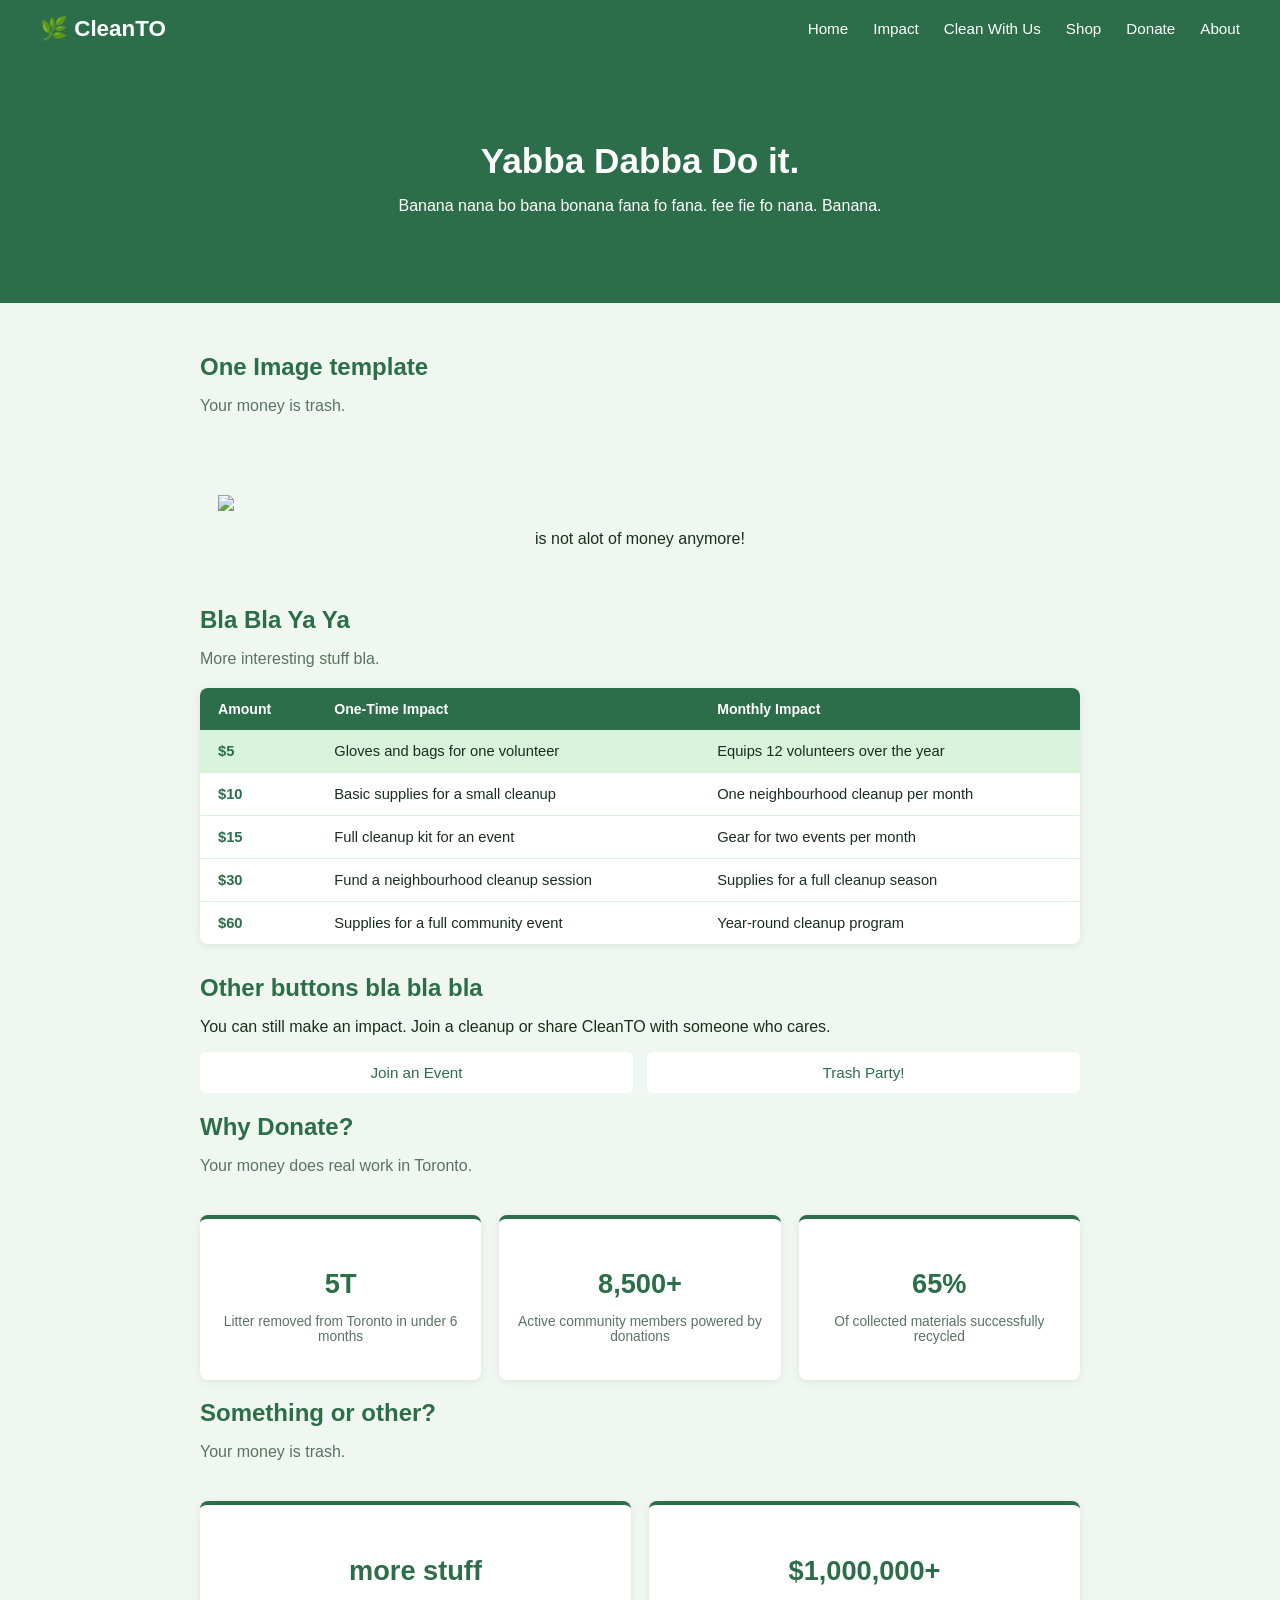
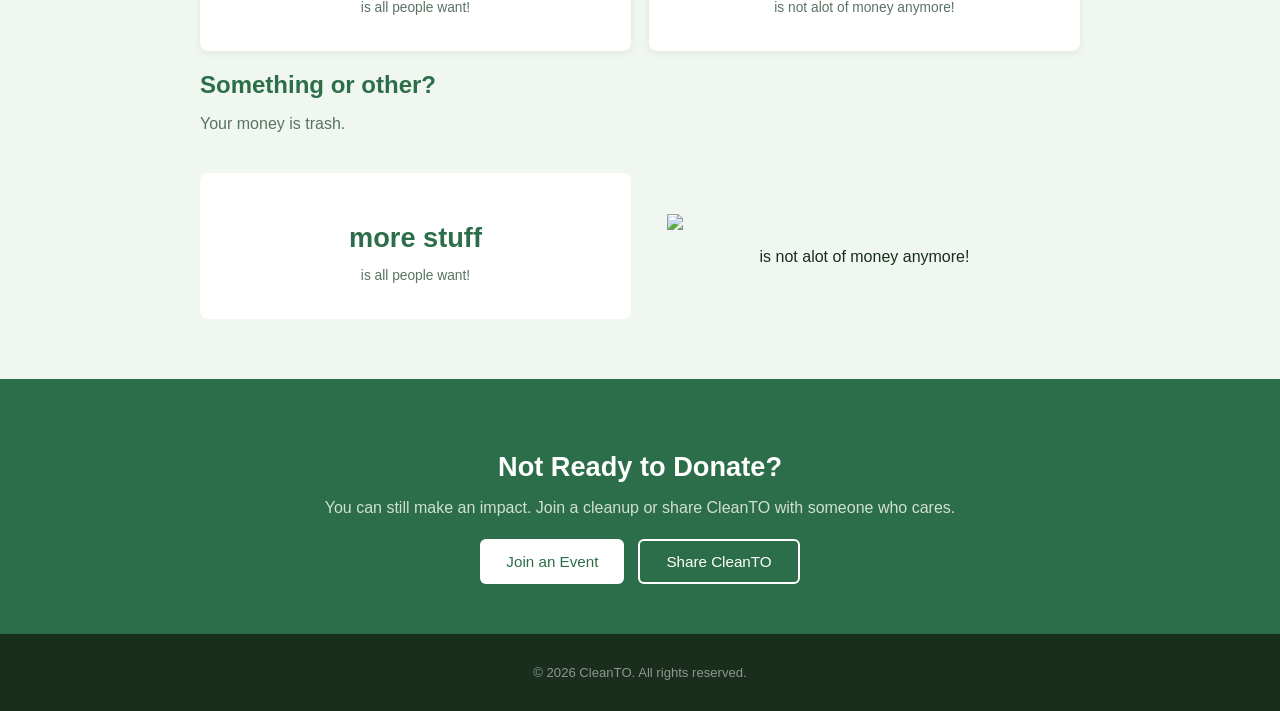
==== about.html @ c598e6e9 "first full page upload" ====
<!DOCTYPE html>
<html lang="en">
<head>
    <meta charset="UTF-8">
    <meta name="viewport" content="width=device-width, initial-scale=1.0">

    <link rel="stylesheet" href="headerfooter.css">
    <link rel="stylesheet" href="container.css">

    <title>Donate - CleanTO</title>

</head>

<body>

    <!-- NAVIGATION -->
    <nav>
        <a href="#" class="logo">🌿 CleanTO</a>
        <ul>
            <li><a href="index.html" target="_blank">Home</a></li>
            <li><a href="impact.html" target="_blank">Impact</a></li>
            <li><a href="clean.html" target="_blank">Clean With Us</a></li>
            <li><a href="shop.html" target="_blank">Shop</a></li>
            <li><a href="donate.html" target="_blank">Donate</a></li>
            <li><a href="about.html" target="_blank">About</a></li>
        </ul>
    </nav>

    <!-- HERO -->
    <div class="hero">
        <h1>Yabba Dabba Do it.</h1>
        <p>Banana nana bo bana bonana fana fo fana. fee fie fo nana. Banana. </p>
        </div>
    </div>


    <!--------------------------------------------------------------------------------------------------->

    <!-- MAIN CONTENT -->
    <div class="container">

       <!-- ANOTHER BLABLA -->
        <h2>One Image template</h2>
        <p class="subtitle">Your money is trash.</p>

        <div class="impact-grid">
            <div class="impact-image">
                <h3><img src="https://peelregion.ca/sites/default/files/styles/450x3/public/2025-10/recycling-cart-curbside-feature-panel.jpg?itok=WFu6fQq-" ></h4>
                <p>is not alot of money anymore!</p>
            </div>

        </div>




<!------TABLE STUFF BLA BLA YA YA--->

        <h2>Bla Bla Ya Ya</h2>
        <p class="subtitle">More interesting stuff bla.</p>

        <!-- TOGGLE -->


        <!-- AMOUNT TABLE -->
        <table id="amount-table">
            <thead>
                <tr>
                    <th>Amount</th>
                    <th>One-Time Impact</th>
                    <th>Monthly Impact</th>
                </tr>
            </thead>
            <tbody>
                <tr class="selected" onclick="selectAmount(this, 5)">
                    <td>$5</td>
                    <td>Gloves and bags for one volunteer</td>
                    <td>Equips 12 volunteers over the year</td>
                </tr>
                <tr onclick="selectAmount(this, 10)">
                    <td>$10</td>
                    <td>Basic supplies for a small cleanup</td>
                    <td>One neighbourhood cleanup per month</td>
                </tr>
                <tr onclick="selectAmount(this, 15)">
                    <td>$15</td>
                    <td>Full cleanup kit for an event</td>
                    <td>Gear for two events per month</td>
                </tr>
                <tr onclick="selectAmount(this, 30)">
                    <td>$30</td>
                    <td>Fund a neighbourhood cleanup session</td>
                    <td>Supplies for a full cleanup season</td>
                </tr>
                <tr onclick="selectAmount(this, 60)">
                    <td>$60</td>
                    <td>Supplies for a full community event</td>
                    <td>Year-round cleanup program</td>
                </tr>
            </tbody>
        </table>

        <!-- BUTTONS-->
        <h2>Other buttons bla bla bla</h2>
        <p>You can still make an impact. Join a cleanup or share CleanTO with someone who cares.</p>

        <div class="form-row">

            <div class="form-group">
                <button class="btn-white">Join an Event</button>
            </div>
            <div class="form-group">
                <button class="btn-white">Trash Party!</button>
            </div>
        </div>



        <!-- WHY DONATE -->
        <h2>Why Donate?</h2>
        <p class="subtitle">Your money does real work in Toronto.</p>

        <div class="impact-grid">
            <div class="impact-card">
                <h3>5T</h3>
                <p>Litter removed from Toronto in under 6 months</p>
            </div>
            <div class="impact-card">
                <h3>8,500+</h3>
                <p>Active community members powered by donations</p>
            </div>
            <div class="impact-card">
                <h3>65%</h3>
                <p>Of collected materials successfully recycled</p>
            </div>
        </div>


       <!-- ANOTHER BLABLA -->
        <h2>Something or other?</h2>
        <p class="subtitle">Your money is trash.</p>

        <div class="impact-grid">
            <div class="impact-card">
                <h3>more stuff</h3>
                <p>is all people want!</p>
            </div>
            <div class="impact-card">
                <h3>$1,000,000+</h3>
                <p>is not alot of money anymore!</p>
            </div>

        </div>


       <!-- ANOTHER BLABLA -->
        <h2>Something or other?</h2>
        <p class="subtitle">Your money is trash.</p>

        <div class="impact-grid">
            <div class="impact-card-generic">
                <h3>more stuff</h3>
                <p>is all people want!</p>
            </div>
            <div class="impact-image">
                <h3><img src="https://peelregion.ca/sites/default/files/styles/450x3/public/2025-10/recycling-cart-curbside-feature-panel.jpg?itok=WFu6fQq-" ></h4>
                <p>is not alot of money anymore!</p>
            </div>

        </div>




<!----------------------------------------------------------->




    </div> <!--- end container-->

    <!-- BOTTOM CTA -->
    <div class="bottom-cta">
        <h2>Not Ready to Donate?</h2>
        <p>You can still make an impact. Join a cleanup or share CleanTO with someone who cares.</p>
        <div class="bottom-cta-btns">
            <button class="btn-white">Join an Event</button>
            <button class="btn-outline">Share CleanTO</button>
        </div>
    </div>




    <!-- FOOTER -->
    <footer>
        <p>&copy; 2026 CleanTO. All rights reserved.</p>
    </footer>

    <!-- JAVASCRIPT -->
    <script>
    </script>

</body>
</html>
---- headerfooter.css ----
/* Navigation */
nav {
    background-color: #2c6e49;
    padding: 15px 40px;
    display: flex;
    justify-content: space-between;
    align-items: center;
}

nav .logo {
    color: white;
    font-size: 1.4rem;
    font-weight: bold;
    text-decoration: none;
}

nav ul {
    list-style: none;
    margin: 0;
    padding: 0;
    display: flex;
    gap: 25px;
}

nav ul li a {
    color: white;
    text-decoration: none;
    font-size: 0.95rem;
}

nav ul li a:hover {
    text-decoration: underline;
}

/* Hero */
.hero {
    background-color: #2c6e49;
    color: white;
    text-align: center;
    padding: 60px 20px;
}

.hero h1 {
    font-size: 2.2rem;
    margin-bottom: 12px;
}

.hero p {
    font-size: 1rem;
    margin-bottom: 28px;
}

.hero-buttons {
    display: flex;
    justify-content: center;
    gap: 14px;
}

.btn-white {
    background-color: white;
    color: #2c6e49;
    border: none;
    padding: 12px 26px;
    font-size: 0.95rem;
    border-radius: 6px;
    cursor: pointer;
}

.btn-white:hover {
    background-color: #d8f3dc;
}

.btn-outline {
    background-color: transparent;
    color: white;
    border: 2px solid white;
    padding: 12px 26px;
    font-size: 0.95rem;
    border-radius: 6px;
    cursor: pointer;
}

.btn-outline:hover {
    background-color: rgba(255,255,255,0.12);
}

/* Footer */
footer {
    background-color: #1a2e1e;
    color: rgba(255,255,255,0.5);
    text-align: center;
    padding: 18px;
    font-size: 0.82rem;
}
---- container.css ----
/* Container */
.container {
    max-width: 880px;
    margin: 50px auto;
    padding: 0 20px;
}

h2 {
    color: #2c6e49;
    margin-bottom: 6px;
}

.subtitle {
    color: #5a7362;
    margin-bottom: 20px;
}

/* Toggle */
.toggle-group {
    display: flex;
    margin-bottom: 22px;
    width: fit-content;
}

.toggle-group button {
    padding: 10px 28px;
    font-size: 0.95rem;
    border: 2px solid #2c6e49;
    background-color: white;
    color: #2c6e49;
    cursor: pointer;
    font-family: Arial, sans-serif;
}

.toggle-group button:first-child {
    border-radius: 6px 0 0 6px;
}

.toggle-group button:last-child {
    border-radius: 0 6px 6px 0;
    border-left: none;
}

.toggle-group button.active {
    background-color: #2c6e49;
    color: white;
}

/* Table */
table {
    width: 100%;
    border-collapse: collapse;
    background-color: white;
    border-radius: 8px;
    overflow: hidden;
    box-shadow: 0 2px 8px rgba(0,0,0,0.08);
    margin-bottom: 30px;
}

thead {
    background-color: #2c6e49;
    color: white;
}

thead th {
    padding: 13px 18px;
    text-align: left;
    font-size: 0.88rem;
}

tbody tr {
    border-bottom: 1px solid #d8f3dc;
    cursor: pointer;
}

tbody tr:last-child {
    border-bottom: none;
}

tbody tr:hover {
    background-color: #f0f7f1;
}

tbody tr.selected {
    background-color: #d8f3dc;
}

tbody td {
    padding: 13px 18px;
    font-size: 0.92rem;
}

tbody td:first-child {
    font-weight: bold;
    color: #2c6e49;
}

/* Form card */
.form-card {
    background-color: white;
    border-radius: 8px;
    padding: 28px;
    box-shadow: 0 2px 8px rgba(0,0,0,0.08);
    margin-bottom: 30px;
}

.selected-display {
    background-color: #d8f3dc;
    border: 1px solid #b2dfba;
    border-radius: 6px;
    padding: 12px 16px;
    margin-bottom: 20px;
    display: flex;
    justify-content: space-between;
    align-items: center;
}

.selected-display .amount {
    font-size: 1.15rem;
    font-weight: bold;
    color: #2c6e49;
}

.freq-tag {
    font-size: 0.82rem;
    background-color: #2c6e49;
    color: white;
    padding: 4px 12px;
    border-radius: 20px;
}

.form-row {
    display: flex;
    gap: 14px;
    margin-bottom: 14px;
}

.form-group {
    display: flex;
    flex-direction: column;
    flex: 1;
}

.form-group label {
    font-size: 0.83rem;
    font-weight: bold;
    color: #5a7362;
    margin-bottom: 5px;
}

.form-group input {
    border: 1.5px solid #c3dfc9;
    border-radius: 6px;
    padding: 10px 13px;
    font-size: 0.93rem;
    font-family: Arial, sans-serif;
    outline: none;
    background-color: #f0f7f1;
}

.form-group input:focus {
    border-color: #2c6e49;
    background-color: white;
}

.form-group input.error {
    border-color: #c0392b;
    background-color: #fff5f5;
}

.error-msg {
    color: #c0392b;
    font-size: 0.8rem;
    margin-top: 4px;
    display: none;
}

.submit-btn {
    width: 100%;
    background-color: #2c6e49;
    color: white;
    border: none;
    padding: 13px;
    font-size: 1rem;
    font-weight: bold;
    border-radius: 6px;
    cursor: pointer;
    margin-top: 10px;
    font-family: Arial, sans-serif;
}

.submit-btn:hover {
    background-color: #4c956c;
}

/* Trust signals */
.trust-row {
    display: flex;
    gap: 18px;
    justify-content: center;
    margin-top: 14px;
    flex-wrap: wrap;
}

.trust-item {
    font-size: 0.8rem;
    color: #5a7362;
}

/* Message boxes */
.msg-box {
    border-radius: 6px;
    padding: 13px 16px;
    margin-top: 14px;
    display: none;
    font-size: 0.92rem;
}

.msg-box.success {
    background-color: #d4edda;
    color: #1a5c2a;
    border: 1px solid #b2dfba;
}

.msg-box.error {
    background-color: #fdecea;
    color: #c0392b;
    border: 1px solid #f5c6c3;
}

/* Impact section */
.impact-grid {
    display: flex;
    gap: 18px;
    margin-top: 40px;
    flex-wrap: wrap;
}

.impact-card {
    background-color: white;
    border-radius: 8px;
    padding: 22px 18px;
    flex: 1;
    min-width: 180px;
    text-align: center;
    box-shadow: 0 2px 8px rgba(0,0,0,0.07);
    border-top: 4px solid #2c6e49;
}

.impact-card h3 {
    color: #2c6e49;
    font-size: 1.7rem;
    margin-bottom: 6px;
}

.impact-card p {
    color: #5a7362;
    font-size: 0.86rem;
}

/* Bottom CTA */
.bottom-cta {
    background-color: #2c6e49;
    color: white;
    text-align: center;
    padding: 50px 20px;
    margin-top: 60px;
}

.bottom-cta h2 {
    color: white;
    font-size: 1.7rem;
    margin-bottom: 10px;
}

.bottom-cta p {
    color: rgba(255,255,255,0.78);
    margin-bottom: 22px;
}

.bottom-cta-btns {
    display: flex;
    gap: 14px;
    justify-content: center;
}

/* General */
body {
    font-family: Arial, sans-serif;
    margin: 0;
    padding: 0;
    background-color: #f0f7f1;
    color: #1a2e1e;
}

h2 {
    color: #2c6e49;
    margin-bottom: 6px;
}

.subtitle {
    color: #5a7362;
    margin-bottom: 20px;
}

/* Toggle */
.toggle-group {
    display: flex;
    margin-bottom: 22px;
    width: fit-content;
}

.toggle-group button {
    padding: 10px 28px;
    font-size: 0.95rem;
    border: 2px solid #2c6e49;
    background-color: white;
    color: #2c6e49;
    cursor: pointer;
    font-family: Arial, sans-serif;
}

.toggle-group button:first-child {
    border-radius: 6px 0 0 6px;
}

.toggle-group button:last-child {
    border-radius: 0 6px 6px 0;
    border-left: none;
}

.toggle-group button.active {
    background-color: #2c6e49;
    color: white;
}

/* Table */
table {
    width: 100%;
    border-collapse: collapse;
    background-color: white;
    border-radius: 8px;
    overflow: hidden;
    box-shadow: 0 2px 8px rgba(0,0,0,0.08);
    margin-bottom: 30px;
}

thead {
    background-color: #2c6e49;
    color: white;
}

thead th {
    padding: 13px 18px;
    text-align: left;
    font-size: 0.88rem;
}

tbody tr {
    border-bottom: 1px solid #d8f3dc;
    cursor: pointer;
}

tbody tr:last-child {
    border-bottom: none;
}

tbody tr:hover {
    background-color: #f0f7f1;
}

tbody tr.selected {
    background-color: #d8f3dc;
}

tbody td {
    padding: 13px 18px;
    font-size: 0.92rem;
}

tbody td:first-child {
    font-weight: bold;
    color: #2c6e49;
}

/* Form card */
.form-card {
    background-color: white;
    border-radius: 8px;
    padding: 28px;
    box-shadow: 0 2px 8px rgba(0,0,0,0.08);
    margin-bottom: 30px;
}

.selected-display {
    background-color: #d8f3dc;
    border: 1px solid #b2dfba;
    border-radius: 6px;
    padding: 12px 16px;
    margin-bottom: 20px;
    display: flex;
    justify-content: space-between;
    align-items: center;
}

.selected-display .amount {
    font-size: 1.15rem;
    font-weight: bold;
    color: #2c6e49;
}

.freq-tag {
    font-size: 0.82rem;
    background-color: #2c6e49;
    color: white;
    padding: 4px 12px;
    border-radius: 20px;
}

.form-row {
    display: flex;
    gap: 14px;
    margin-bottom: 14px;
}

.form-group {
    display: flex;
    flex-direction: column;
    flex: 1;
}

.form-group label {
    font-size: 0.83rem;
    font-weight: bold;
    color: #5a7362;
    margin-bottom: 5px;
}

.form-group input {
    border: 1.5px solid #c3dfc9;
    border-radius: 6px;
    padding: 10px 13px;
    font-size: 0.93rem;
    font-family: Arial, sans-serif;
    outline: none;
    background-color: #f0f7f1;
}

.form-group input:focus {
    border-color: #2c6e49;
    background-color: white;
}

.form-group input.error {
    border-color: #c0392b;
    background-color: #fff5f5;
}

.error-msg {
    color: #c0392b;
    font-size: 0.8rem;
    margin-top: 4px;
    display: none;
}

.submit-btn {
    width: 100%;
    background-color: #2c6e49;
    color: white;
    border: none;
    padding: 13px;
    font-size: 1rem;
    font-weight: bold;
    border-radius: 6px;
    cursor: pointer;
    margin-top: 10px;
    font-family: Arial, sans-serif;
}

.submit-btn:hover {
    background-color: #4c956c;
}

/* Trust signals */
.trust-row {
    display: flex;
    gap: 18px;
    justify-content: center;
    margin-top: 14px;
    flex-wrap: wrap;
}

.trust-item {
    font-size: 0.8rem;
    color: #5a7362;
}

/* Message boxes */
.msg-box {
    border-radius: 6px;
    padding: 13px 16px;
    margin-top: 14px;
    display: none;
    font-size: 0.92rem;
}

.msg-box.success {
    background-color: #d4edda;
    color: #1a5c2a;
    border: 1px solid #b2dfba;
}

.msg-box.error {
    background-color: #fdecea;
    color: #c0392b;
    border: 1px solid #f5c6c3;
}

/* Impact section */
.impact-grid {
    display: flex;
    gap: 18px;
    margin-top: 40px;
    flex-wrap: wrap;
}

.impact-card {
    background-color: white;
    border-radius: 8px;
    padding: 22px 18px;
    flex: 1;
    min-width: 180px;
    text-align: center;
    box-shadow: 0 2px 8px rgba(0,0,0,0.07);
    border-top: 4px solid #2c6e49;
}

.impact-card h3 {
    color: #2c6e49;
    font-size: 1.7rem;
    margin-bottom: 6px;
}

.impact-card p {
    color: #5a7362;
    font-size: 0.86rem;
}

.impact-card-generic {
    background-color: white;
    border-radius: 8px;
    padding: 22px 18px;
    flex: 1;
    min-width: 180px;
    text-align: center;
 /*
    box-shadow: 0 2px 8px rgba(0,0,0,0.07);
    border-top: 4px solid #2c6e49;
*/
}

.impact-card-generic h3 {
    color: #2c6e49;
    font-size: 1.7rem;
    margin-bottom: 6px;
}

.impact-card-generic p {
    color: #5a7362;
    font-size: 0.86rem;
}

.impact-image {
    border-radius: 0px;
    padding: 22px 18px;
    flex: 1;
    width: 100%;
    text-align: center;
}
.impact-image img {
  width: 100%;
  height: auto; /* Maintains the aspect ratio so the image doesn't look stretched */
  display: block; /* Removes any default space at the bottom */
}

/* Bottom CTA */
.bottom-cta {
    background-color: #2c6e49;
    color: white;
    text-align: center;
    padding: 50px 20px;
    margin-top: 60px;
}

.bottom-cta h2 {
    color: white;
    font-size: 1.7rem;
    margin-bottom: 10px;
}

.bottom-cta p {
    color: rgba(255,255,255,0.78);
    margin-bottom: 22px;
}

.bottom-cta-btns {
    display: flex;
    gap: 14px;
    justify-content: center;
}

/* Footer */
footer {
    background-color: #1a2e1e;
    color: rgba(255,255,255,0.5);
    text-align: center;
    padding: 18px;
    font-size: 0.82rem;
}
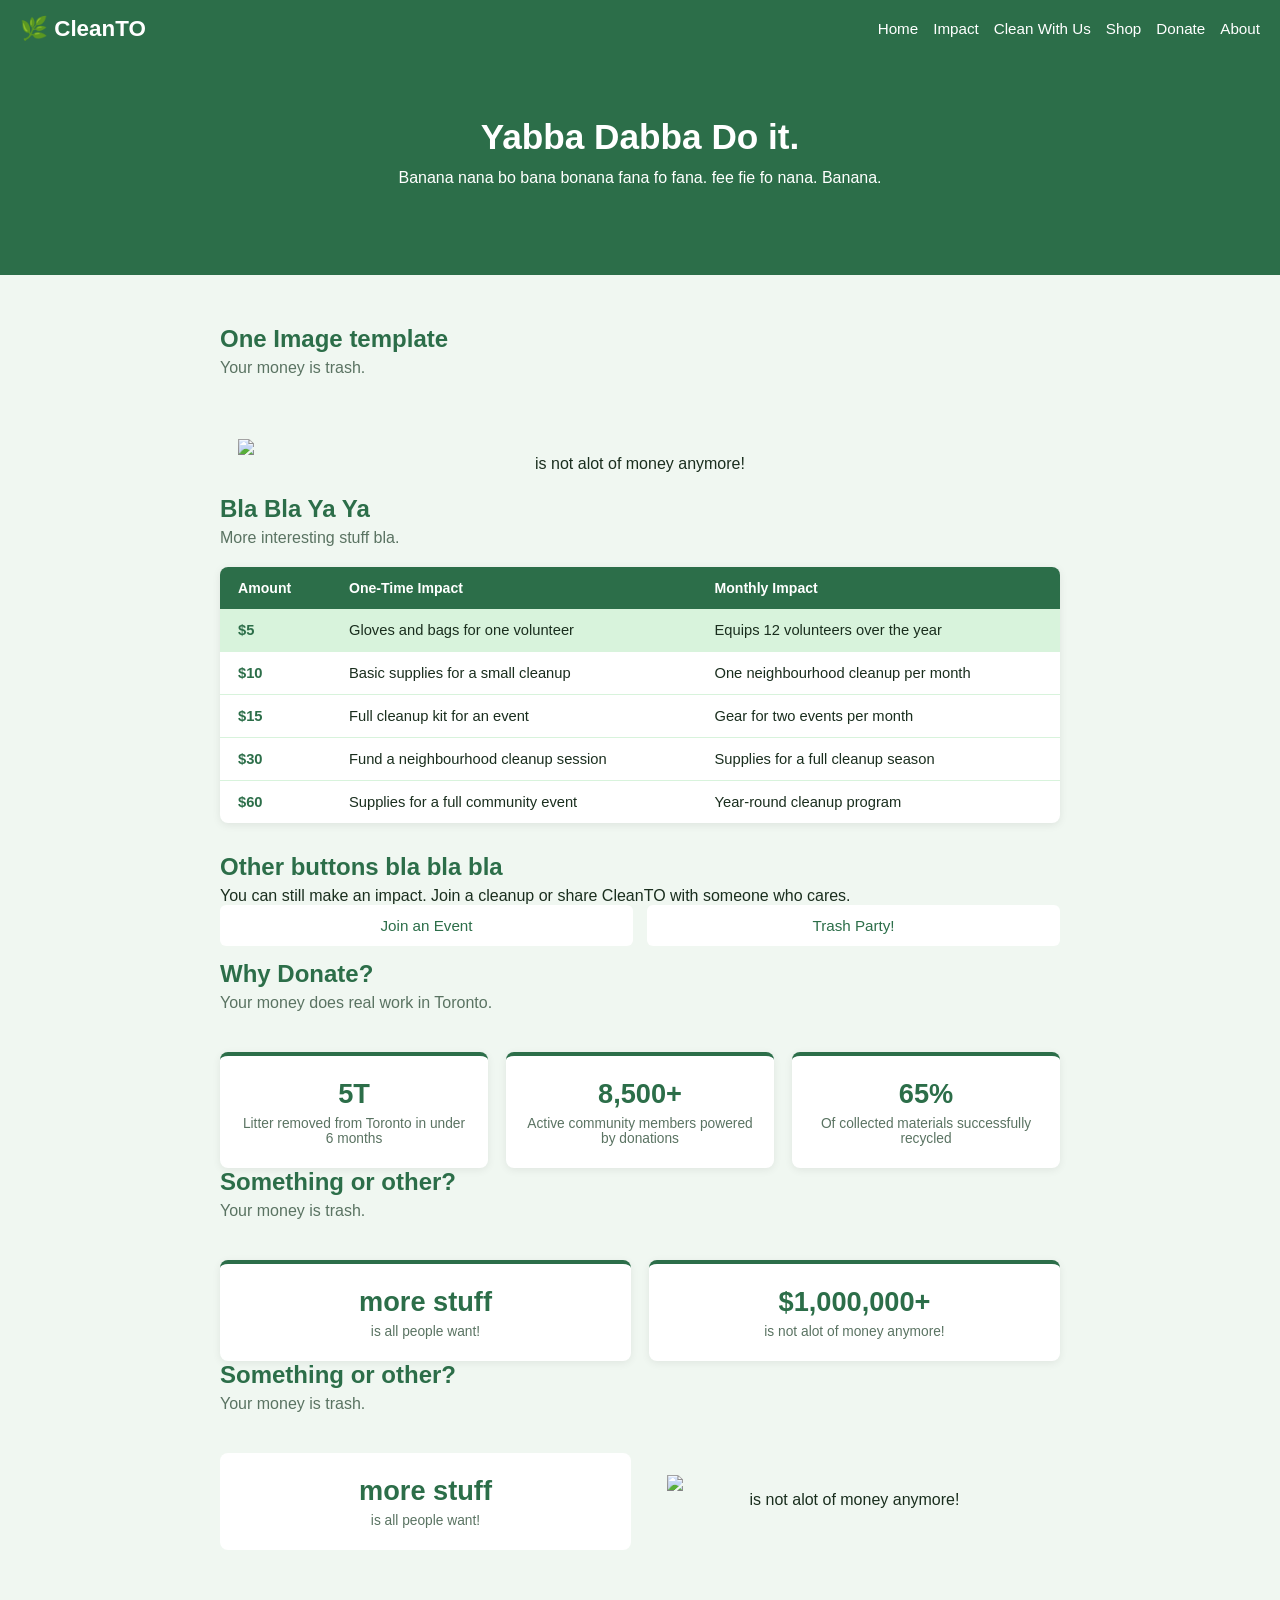
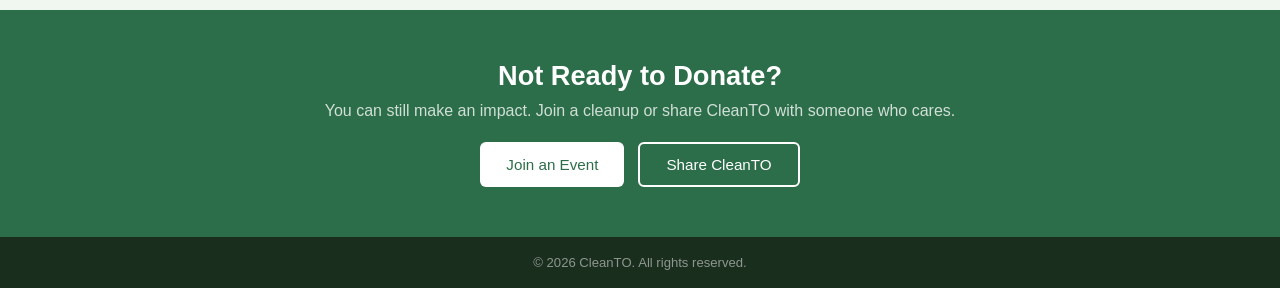
==== commit 7082901a: "Add files via upload" ====
--- a/about.html
+++ b/about.html
@@ -17,12 +17,12 @@
     <nav>
         <a href="#" class="logo">🌿 CleanTO</a>
         <ul>
-            <li><a href="index.html" target="_blank">Home</a></li>
-            <li><a href="impact.html" target="_blank">Impact</a></li>
-            <li><a href="clean.html" target="_blank">Clean With Us</a></li>
-            <li><a href="shop.html" target="_blank">Shop</a></li>
-            <li><a href="donate.html" target="_blank">Donate</a></li>
-            <li><a href="about.html" target="_blank">About</a></li>
+            <li><a href="index.html" >Home</a></li>
+            <li><a href="impact.html" >Impact</a></li>
+            <li><a href="clean.html" >Clean With Us</a></li>
+            <li><a href="shop.html" >Shop</a></li>
+            <li><a href="donations.html" >Donate</a></li>
+            <li><a href="about.html" >About</a></li>
         </ul>
     </nav>
 
--- a/headerfooter.css
+++ b/headerfooter.css
@@ -1,11 +1,17 @@
-
+* {
+    margin: 0;
+    padding: 0;
+    box-sizing: border-box;
+}
 /* Navigation */
 nav {
     background-color: #2c6e49;
-    padding: 15px 40px;
+    padding: 15px 20px; /* Reduced side padding for mobile */
     display: flex;
     justify-content: space-between;
     align-items: center;
+    width: 100%;
+    flex-wrap: wrap; /* Allows links to wrap if the screen is too narrow */
 }
 
 nav .logo {
@@ -20,7 +26,9 @@
     margin: 0;
     padding: 0;
     display: flex;
-    gap: 25px;
+    gap: 15px; /* Reduced gap for smaller screens */
+    flex-wrap: wrap; /* Prevents links from pushing past the screen edge */
+    justify-content: flex-end;
 }
 
 nav ul li a {
@@ -39,6 +47,8 @@
     color: white;
     text-align: center;
     padding: 60px 20px;
+    width: 100%; /* Explicitly define width */
+    overflow: hidden; /* Safety net for large text or images */
 }
 
 .hero h1 {
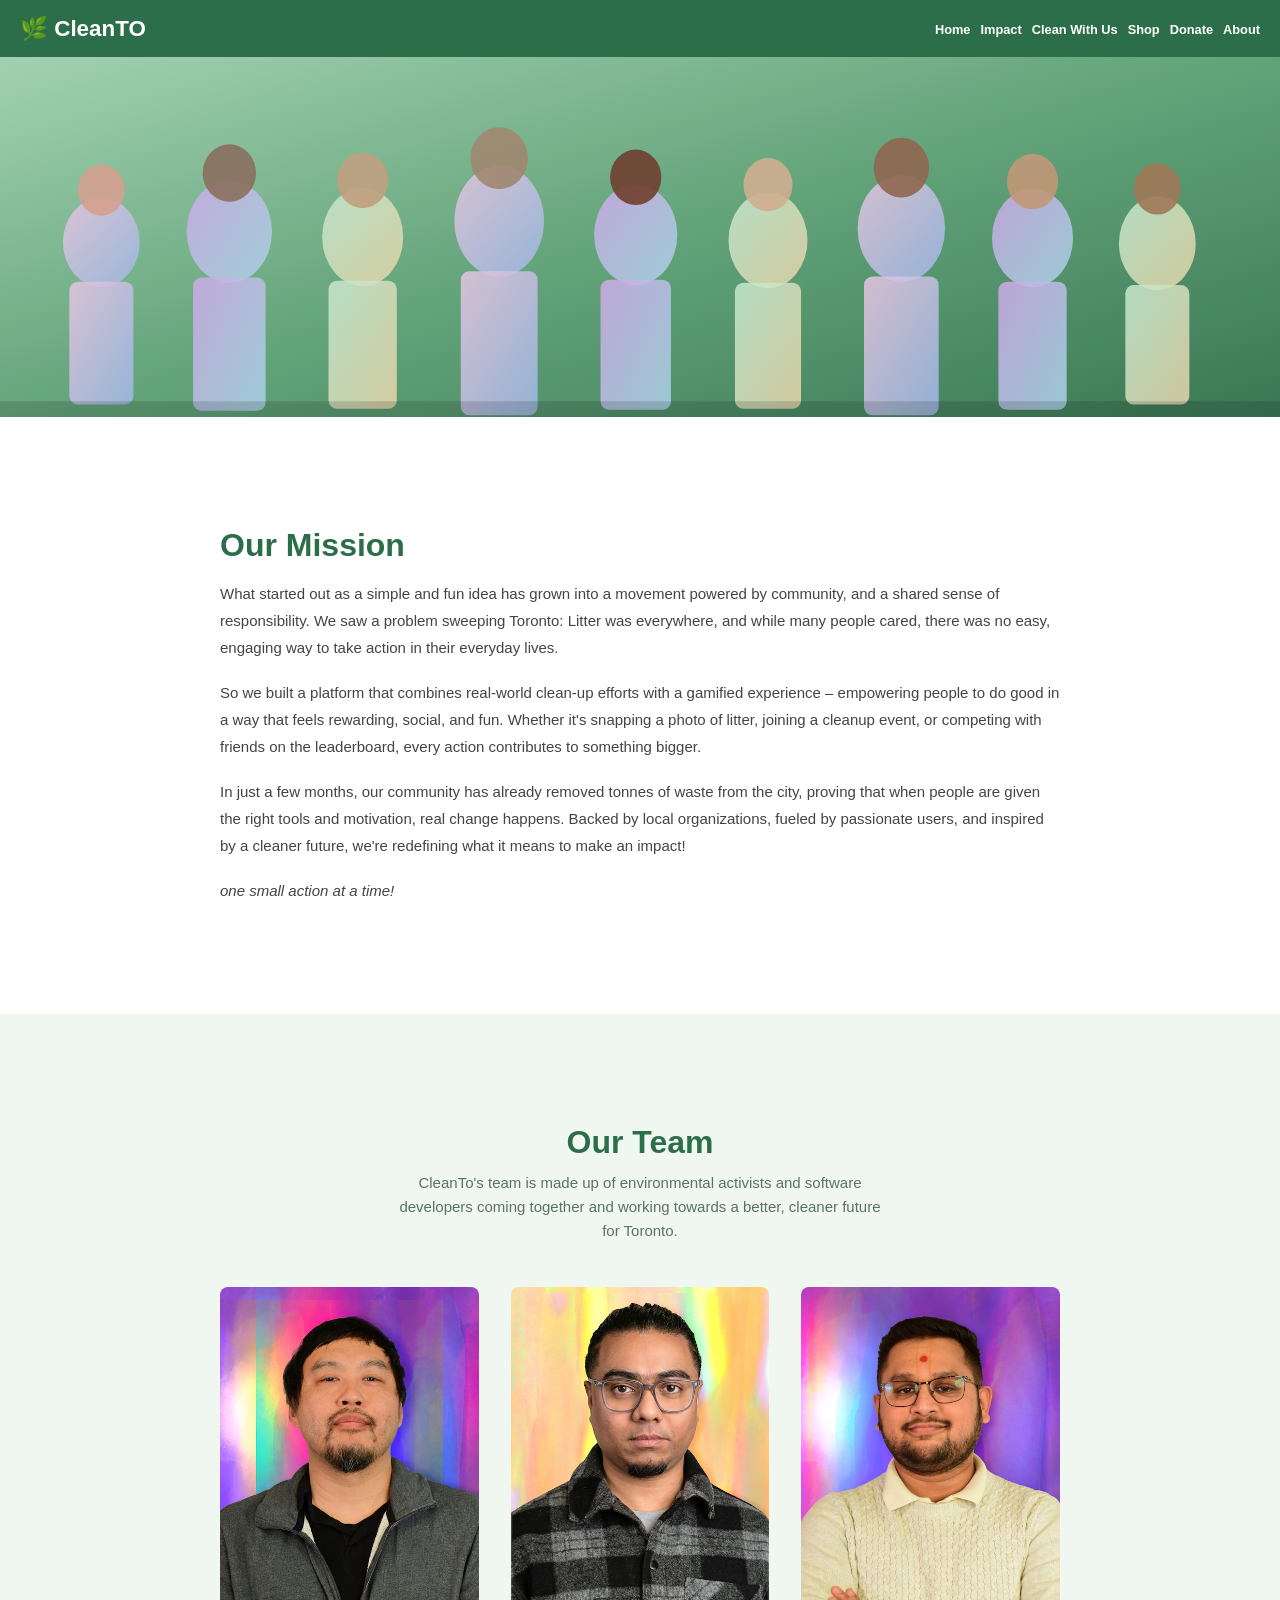
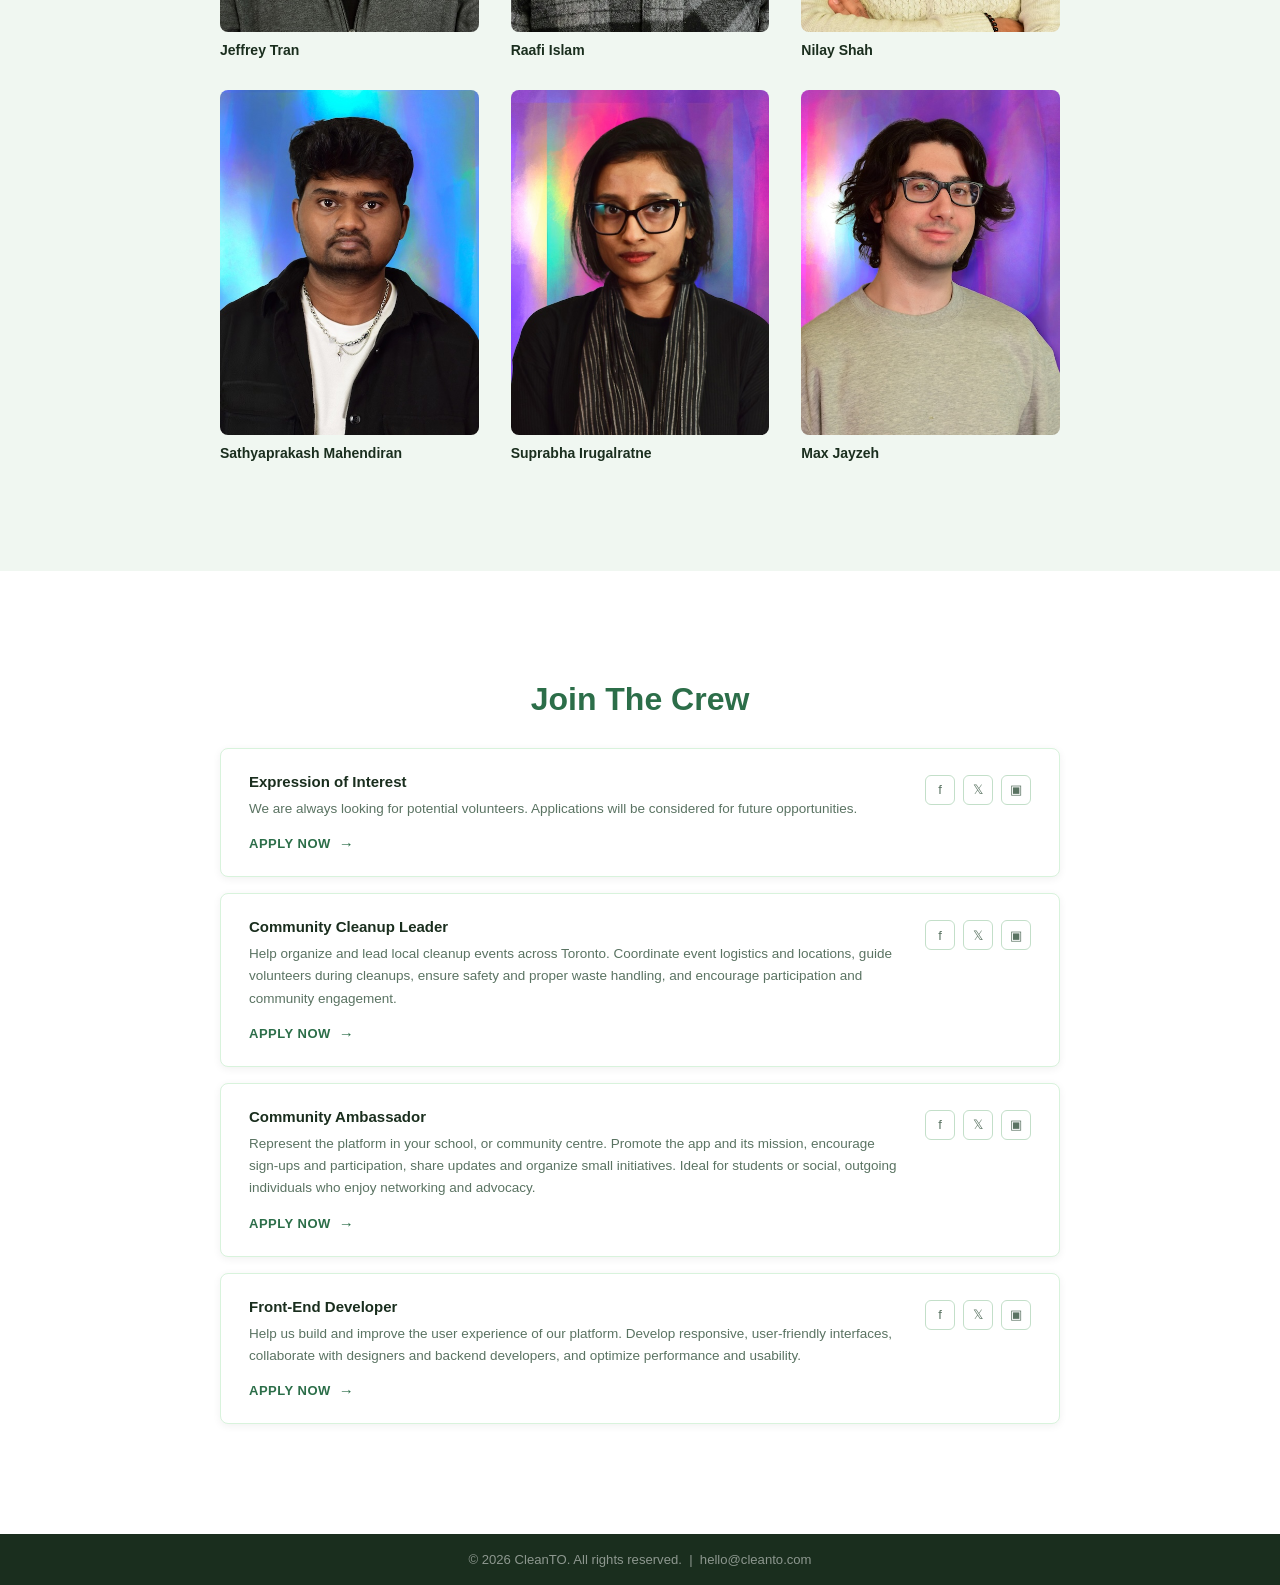
==== commit b8d07a7f: "large update, about, impact, index." ====
--- a/about.html
+++ b/about.html
@@ -1,205 +1,870 @@
 <!DOCTYPE html>
 <html lang="en">
 <head>
-    <meta charset="UTF-8">
-    <meta name="viewport" content="width=device-width, initial-scale=1.0">
-
-    <link rel="stylesheet" href="headerfooter.css">
-    <link rel="stylesheet" href="container.css">
-
-    <title>Donate - CleanTO</title>
-
+  <meta charset="UTF-8" />
+  <meta name="viewport" content="width=device-width, initial-scale=1.0"/>
+  <title>CleanTO – About</title>
+  <link rel="stylesheet" href="headerfooter.css" />
+  <link rel="stylesheet" href="container.css" />
+  <link rel="stylesheet" href="style.css" />
+  <style>
+    /* ── Page-specific styles only ── */
+
+    /* Hero banner */
+    .hero-banner {
+      width: 100%;
+      height: 360px;
+      overflow: hidden;
+      display: block;
+    }
+    .hero-banner svg {
+      width: 100%;
+      height: 100%;
+      display: block;
+    }
+
+    /* Mission – white left-aligned on this page
+       (headerfooter.css .hero is green/centered; container.css handles width) */
+    #mission.about-mission {
+      background: #fff;
+      color: #222;
+      text-align: left;
+      padding: 60px 0;
+    }
+    #mission.about-mission h2 {
+      font-size: 2rem;
+      color: #2c6e49;
+      margin-bottom: 16px;
+    }
+    #mission.about-mission p {
+      font-size: 15px;
+      color: #444;
+      line-height: 1.8;
+      margin-bottom: 18px;
+    }
+    .mission-tagline {
+      font-style: italic;
+      font-size: 1.4rem;
+      color: #2c6e49;
+      margin-top: 20px;
+    }
+
+    /* Team section */
+    #team {
+      background: #f0f7f1;
+      padding: 60px 0;
+      text-align: center;
+    }
+    #team h2 {
+      font-size: 2rem;
+      color: #2c6e49;
+      margin-bottom: 10px;
+    }
+    .team-subtitle {
+      color: #5a7362;
+      font-size: 15px;
+      max-width: 500px;
+      margin: 0 auto 44px;
+      line-height: 1.6;
+    }
+    .team-grid {
+      display: grid;
+      grid-template-columns: repeat(3, 1fr);
+      gap: 32px;
+    }
+    .team-member {
+      display: flex;
+      flex-direction: column;
+      align-items: flex-start;
+    }
+    .member-photo {
+      width: 100%;
+      aspect-ratio: 3 / 4;
+      border-radius: 8px;
+      margin-bottom: 10px;
+      overflow: hidden;
+    }
+    .member-photo img {
+      width: 100%;
+      height: 100%;
+      object-fit: cover;
+      display: block;
+    }
+    .member-name {
+      font-size: 14px;
+      font-weight: bold;
+      color: #1a2e1e;
+    }
+
+    /* Join the Crew */
+    #join {
+      background: #fff;
+      padding: 60px 0;
+      text-align: center;
+    }
+    #join h2 {
+      font-size: 2rem;
+      color: #2c6e49;
+      margin-bottom: 30px;
+    }
+    .roles-list {
+      text-align: left;
+    }
+    .role-item {
+      background: white;
+      border: 1px solid #d8f3dc;
+      border-radius: 8px;
+      padding: 24px 28px;
+      margin-bottom: 16px;
+      display: flex;
+      justify-content: space-between;
+      align-items: flex-start;
+      gap: 24px;
+      box-shadow: 0 2px 8px rgba(0,0,0,0.06);
+    }
+    .role-content { flex: 1; }
+    .role-item h3 {
+      font-size: 15px;
+      font-weight: bold;
+      color: #1a2e1e;
+      margin: 0 0 8px;
+    }
+    .role-item p {
+      font-size: 13.5px;
+      color: #5a7362;
+      line-height: 1.65;
+      margin: 0 0 14px;
+    }
+    .apply-link {
+      display: inline-flex;
+      align-items: center;
+      gap: 8px;
+      color: #2c6e49;
+      font-size: 13px;
+      font-weight: bold;
+      text-decoration: none;
+      letter-spacing: 0.5px;
+      text-transform: uppercase;
+      transition: gap 0.2s;
+      cursor: pointer;
+      background: none;
+      border: none;
+      padding: 0;
+      font-family: inherit;
+    }
+    .apply-link::after { content: '→'; font-size: 15px; }
+    .apply-link:hover  { gap: 13px; }
+
+    .role-socials {
+      display: flex;
+      gap: 8px;
+      flex-shrink: 0;
+      padding-top: 2px;
+    }
+    .role-socials a {
+      width: 30px;
+      height: 30px;
+      border: 1px solid #c3dfc9;
+      border-radius: 6px;
+      display: flex;
+      align-items: center;
+      justify-content: center;
+      font-size: 13px;
+      text-decoration: none;
+      color: #5a7362;
+      transition: border-color 0.2s, transform 0.2s;
+    }
+    .role-socials a:hover {
+      border-color: #2c6e49;
+      color: #2c6e49;
+      transform: translateY(-2px);
+    }
+
+    /* Responsive */
+    @media (max-width: 900px) {
+      .team-grid { grid-template-columns: repeat(2, 1fr); gap: 20px; }
+      .role-item  { flex-direction: column; }
+    }
+    @media (max-width: 600px) {
+      .hero-banner { height: 220px; }
+      .team-grid   { grid-template-columns: 1fr 1fr; }
+    }
+
+    /* ── Job page styles (added) ── */
+    #job-page {
+      display: none;
+      min-height: 100vh;
+      background: #f9fafb;
+    }
+    #job-page.active { display: block; }
+
+    .job-back-bar {
+      background: #fff;
+      border-bottom: 1px solid #d0e8d8;
+      padding: 12px 0;
+    }
+    .job-back-bar .container {
+      display: flex;
+      align-items: center;
+    }
+    .job-back-btn {
+      background: none;
+      border: 1px solid #c3dfc9;
+      border-radius: 6px;
+      padding: 7px 16px;
+      font-size: 13px;
+      color: #2c6e49;
+      cursor: pointer;
+      font-family: inherit;
+      display: inline-flex;
+      align-items: center;
+      gap: 6px;
+      transition: background 0.2s;
+    }
+    .job-back-btn:hover { background: #f0f7f1; }
+
+    .job-header-block {
+      background: #fff;
+      border-bottom: 1px solid #e8f3ec;
+      padding: 36px 0 28px;
+    }
+    .job-badge {
+      display: inline-block;
+      background: #f0f7f1;
+      color: #2c6e49;
+      font-size: 11px;
+      font-weight: bold;
+      padding: 4px 10px;
+      border-radius: 4px;
+      border: 1px solid #c3dfc9;
+      margin-bottom: 12px;
+      text-transform: uppercase;
+      letter-spacing: 0.5px;
+    }
+    .job-header-block h1 {
+      font-size: 2rem;
+      color: #1a2e1e;
+      margin: 0 0 12px;
+    }
+    .job-meta {
+      display: flex;
+      gap: 24px;
+      flex-wrap: wrap;
+    }
+    .job-meta span {
+      font-size: 13.5px;
+      color: #5a7362;
+    }
+
+    .job-body {
+      padding: 40px 0;
+      display: grid;
+      grid-template-columns: 1fr 300px;
+      gap: 28px;
+      align-items: start;
+    }
+    @media (max-width: 760px) {
+      .job-body { grid-template-columns: 1fr; }
+    }
+
+    .job-main {
+      background: #fff;
+      border: 1px solid #e0e8e4;
+      border-radius: 10px;
+      padding: 30px;
+    }
+    .job-main h3 {
+      font-size: 15px;
+      font-weight: bold;
+      color: #1a2e1e;
+      margin: 24px 0 10px;
+    }
+    .job-main h3:first-child { margin-top: 0; }
+    .job-main p {
+      font-size: 14px;
+      color: #444;
+      line-height: 1.8;
+      margin-bottom: 10px;
+    }
+    .job-main ul {
+      padding-left: 20px;
+      margin-bottom: 4px;
+    }
+    .job-main li {
+      font-size: 14px;
+      color: #444;
+      line-height: 1.8;
+      margin-bottom: 4px;
+    }
+
+    .job-sidebar {
+      display: flex;
+      flex-direction: column;
+      gap: 16px;
+    }
+    .apply-card {
+      background: #fff;
+      border: 1px solid #d8f3dc;
+      border-radius: 10px;
+      padding: 24px;
+    }
+    .apply-card h4 {
+      font-size: 15px;
+      font-weight: bold;
+      color: #1a2e1e;
+      margin-bottom: 8px;
+    }
+    .apply-card p {
+      font-size: 13px;
+      color: #5a7362;
+      line-height: 1.6;
+      margin-bottom: 16px;
+    }
+    .apply-card-btn {
+      width: 100%;
+      background: #2c6e49;
+      color: #fff;
+      border: none;
+      border-radius: 8px;
+      padding: 12px;
+      font-size: 14px;
+      font-weight: bold;
+      cursor: pointer;
+      font-family: inherit;
+      margin-bottom: 10px;
+      transition: background 0.2s;
+    }
+    .apply-card-btn:hover { background: #215a3a; }
+    .save-btn {
+      width: 100%;
+      background: #fff;
+      color: #2c6e49;
+      border: 1px solid #2c6e49;
+      border-radius: 8px;
+      padding: 11px;
+      font-size: 14px;
+      cursor: pointer;
+      font-family: inherit;
+      transition: background 0.2s;
+    }
+    .save-btn:hover { background: #f0f7f1; }
+
+    .org-card {
+      background: #fff;
+      border: 1px solid #e0e8e4;
+      border-radius: 10px;
+      padding: 22px;
+    }
+    .org-logo-box {
+      width: 46px;
+      height: 46px;
+      background: #2c6e49;
+      border-radius: 8px;
+      display: flex;
+      align-items: center;
+      justify-content: center;
+      font-size: 20px;
+      margin-bottom: 10px;
+    }
+    .org-card h4 {
+      font-size: 14px;
+      font-weight: bold;
+      color: #1a2e1e;
+      margin-bottom: 6px;
+    }
+    .org-card p {
+      font-size: 12.5px;
+      color: #5a7362;
+      line-height: 1.55;
+    }
+
+    /* Application form inside job main */
+    .app-form-section {
+      background: #f0f7f1;
+      border-radius: 8px;
+      padding: 24px;
+      margin-top: 28px;
+    }
+    .app-form-section h4 {
+      font-size: 15px;
+      font-weight: bold;
+      color: #1a2e1e;
+      margin-bottom: 18px;
+    }
+    .form-row { margin-bottom: 14px; }
+    .form-row label {
+      display: block;
+      font-size: 11.5px;
+      color: #5a7362;
+      font-weight: bold;
+      text-transform: uppercase;
+      letter-spacing: 0.4px;
+      margin-bottom: 5px;
+    }
+    .form-row input,
+    .form-row textarea,
+    .form-row select {
+      width: 100%;
+      background: #fff;
+      border: 1px solid #c3dfc9;
+      border-radius: 6px;
+      padding: 9px 12px;
+      font-size: 13.5px;
+      color: #1a2e1e;
+      font-family: inherit;
+      outline: none;
+      box-sizing: border-box;
+    }
+    .form-row input:focus,
+    .form-row textarea:focus { border-color: #2c6e49; }
+    .form-row textarea { height: 90px; resize: vertical; }
+    .form-submit-btn {
+      background: #2c6e49;
+      color: #fff;
+      border: none;
+      border-radius: 8px;
+      padding: 11px 28px;
+      font-size: 14px;
+      font-weight: bold;
+      cursor: pointer;
+      font-family: inherit;
+      transition: background 0.2s;
+    }
+    .form-submit-btn:hover { background: #215a3a; }
+
+    /* NEW: Validation Styles */
+    .form-row input.error,
+    .form-row textarea.error {
+      border-color: #d93025;
+      background-color: #fff2f2;
+    }
+    .error-message {
+      color: #d93025;
+      font-size: 11px;
+      font-weight: bold;
+      margin-top: 4px;
+      display: block;
+    }
+
+    /* Success modal */
+    .modal-overlay {
+      display: none;
+      position: fixed;
+      inset: 0;
+      background: rgba(0,0,0,0.45);
+      align-items: center;
+      justify-content: center;
+      z-index: 200;
+    }
+    .modal-overlay.active { display: flex; }
+    .modal-box {
+      background: #fff;
+      border-radius: 12px;
+      padding: 32px 28px 28px;
+      max-width: 420px;
+      width: 90%;
+      text-align: center;
+      position: relative;
+    }
+    .modal-close-btn {
+      position: absolute;
+      top: 14px; right: 18px;
+      background: none;
+      border: none;
+      font-size: 22px;
+      cursor: pointer;
+      color: #888;
+      line-height: 1;
+    }
+    .modal-check {
+      width: 56px;
+      height: 56px;
+      border-radius: 50%;
+      background: #f0f7f1;
+      border: 2px solid #2c6e49;
+      display: flex;
+      align-items: center;
+      justify-content: center;
+      font-size: 24px;
+      color: #2c6e49;
+      margin: 0 auto 16px;
+    }
+    .modal-box h3 {
+      font-size: 1.3rem;
+      color: #1a2e1e;
+      margin-bottom: 8px;
+    }
+    .modal-box p {
+      font-size: 13.5px;
+      color: #5a7362;
+      line-height: 1.65;
+      margin-bottom: 22px;
+    }
+    .modal-done-btn {
+      background: #2c6e49;
+      color: #fff;
+      border: none;
+      border-radius: 8px;
+      padding: 11px 32px;
+      font-size: 14px;
+      font-weight: bold;
+      cursor: pointer;
+      font-family: inherit;
+      transition: background 0.2s;
+    }
+    .modal-done-btn:hover { background: #215a3a; }
+  </style>
 </head>
-
 <body>
 
-    <!-- NAVIGATION -->
-    <nav>
-        <a href="#" class="logo">🌿 CleanTO</a>
-        <ul>
-            <li><a href="index.html" >Home</a></li>
-            <li><a href="impact.html" >Impact</a></li>
-            <li><a href="clean.html" >Clean With Us</a></li>
-            <li><a href="shop.html" >Shop</a></li>
-            <li><a href="donations.html" >Donate</a></li>
-            <li><a href="about.html" >About</a></li>
-        </ul>
-    </nav>
-
-    <!-- HERO -->
-    <div class="hero">
-        <h1>Yabba Dabba Do it.</h1>
-        <p>Banana nana bo bana bonana fana fo fana. fee fie fo nana. Banana. </p>
+  <nav>
+    <a class="logo" href="#">🌿 CleanTO</a>
+    <ul>
+      <li><a href="#">Home</a></li>
+      <li><a href="#">Impact</a></li>
+      <li><a href="#">Clean With Us</a></li>
+      <li><a href="#">Shop</a></li>
+      <li><a href="#">Donate</a></li>
+      <li><a href="#" style="font-weight:bold;">About</a></li>
+    </ul>
+  </nav>
+
+  <div id="about-page">
+    <div class="hero-banner">
+      <svg viewBox="0 0 1200 360" xmlns="http://www.w3.org/2000/svg" preserveAspectRatio="xMidYMid slice">
+        <defs>
+          <linearGradient id="bgG" x1="0%" y1="0%" x2="100%" y2="100%">
+            <stop offset="0%" stop-color="#9ecfae"/>
+            <stop offset="50%" stop-color="#5a9e72"/>
+            <stop offset="100%" stop-color="#2c6e49"/>
+          </linearGradient>
+          <linearGradient id="hA" x1="0%" y1="0%" x2="100%" y2="100%">
+            <stop offset="0%" stop-color="#e8c4e0"/><stop offset="100%" stop-color="#a0b8e8"/>
+          </linearGradient>
+          <linearGradient id="hB" x1="0%" y1="0%" x2="100%" y2="100%">
+            <stop offset="0%" stop-color="#c4e8d0"/><stop offset="100%" stop-color="#e8d4a8"/>
+          </linearGradient>
+          <linearGradient id="hC" x1="0%" y1="0%" x2="100%" y2="100%">
+            <stop offset="0%" stop-color="#d0a8e8"/><stop offset="100%" stop-color="#a8d4e8"/>
+          </linearGradient>
+        </defs>
+        <rect width="1200" height="360" fill="url(#bgG)"/>
+        <rect width="1200" height="360" fill="rgba(255,255,255,0.06)"/>
+        <ellipse cx="95"   cy="185" rx="36" ry="42" fill="url(#hA)" opacity=".85"/>
+        <ellipse cx="95"   cy="136" rx="22" ry="24" fill="#d4a090"  opacity=".9"/>
+        <rect    x="65"    y="222"  width="60" height="115" rx="8"   fill="url(#hA)" opacity=".85"/>
+        <ellipse cx="215"  cy="175" rx="40" ry="48" fill="url(#hC)" opacity=".85"/>
+        <ellipse cx="215"  cy="120" rx="25" ry="27" fill="#8a7060"  opacity=".9"/>
+        <rect    x="181"   y="218"  width="68" height="125" rx="8"  fill="url(#hC)" opacity=".85"/>
+        <ellipse cx="340"  cy="180" rx="38" ry="46" fill="url(#hB)" opacity=".85"/>
+        <ellipse cx="340"  cy="127" rx="24" ry="26" fill="#c0a080"  opacity=".9"/>
+        <rect    x="308"   y="221"  width="64" height="120" rx="8"  fill="url(#hB)" opacity=".85"/>
+        <ellipse cx="468"  cy="165" rx="42" ry="52" fill="url(#hA)" opacity=".85"/>
+        <ellipse cx="468"  cy="106" rx="27" ry="29" fill="#a08870"  opacity=".9"/>
+        <rect    x="432"   y="212"  width="72" height="135" rx="8"  fill="url(#hA)" opacity=".85"/>
+        <ellipse cx="596"  cy="178" rx="39" ry="47" fill="url(#hC)" opacity=".85"/>
+        <ellipse cx="596"  cy="124" rx="24" ry="26" fill="#704030"  opacity=".9"/>
+        <rect    x="563"   y="220"  width="66" height="122" rx="8"  fill="url(#hC)" opacity=".85"/>
+        <ellipse cx="720"  cy="183" rx="37" ry="45" fill="url(#hB)" opacity=".85"/>
+        <ellipse cx="720"  cy="131" rx="23" ry="25" fill="#d0b090"  opacity=".9"/>
+        <rect    x="689"   y="223"  width="62" height="118" rx="8"  fill="url(#hB)" opacity=".85"/>
+        <ellipse cx="845"  cy="172" rx="41" ry="50" fill="url(#hA)" opacity=".85"/>
+        <ellipse cx="845"  cy="115" rx="26" ry="28" fill="#906850"  opacity=".9"/>
+        <rect    x="810"   y="217"  width="70" height="130" rx="8"  fill="url(#hA)" opacity=".85"/>
+        <ellipse cx="968"  cy="181" rx="38" ry="46" fill="url(#hC)" opacity=".85"/>
+        <ellipse cx="968"  cy="128" rx="24" ry="26" fill="#c09878"  opacity=".9"/>
+        <rect    x="936"   y="222"  width="64" height="120" rx="8"  fill="url(#hC)" opacity=".85"/>
+        <ellipse cx="1085" cy="186" rx="36" ry="44" fill="url(#hB)" opacity=".85"/>
+        <ellipse cx="1085" cy="135" rx="22" ry="24" fill="#a07858"  opacity=".9"/>
+        <rect    x="1055"  y="225"  width="60" height="112" rx="8"  fill="url(#hB)" opacity=".85"/>
+        <rect x="0" y="334" width="1200" height="26" fill="rgba(0,0,0,0.14)"/>
+      </svg>
+    </div>
+
+    <section id="mission" class="about-mission">
+      <div class="container">
+        <h2>Our Mission</h2>
+        <p>What started out as a simple and fun idea has grown into a movement powered by community, and a shared sense of responsibility. We saw a problem sweeping Toronto: Litter was everywhere, and while many people cared, there was no easy, engaging way to take action in their everyday lives.</p>
+        <p>So we built a platform that combines real-world clean-up efforts with a gamified experience – empowering people to do good in a way that feels rewarding, social, and fun. Whether it's snapping a photo of litter, joining a cleanup event, or competing with friends on the leaderboard, every action contributes to something bigger.</p>
+        <p>In just a few months, our community has already removed tonnes of waste from the city, proving that when people are given the right tools and motivation, real change happens. Backed by local organizations, fueled by passionate users, and inspired by a cleaner future, we're redefining what it means to make an impact!</p>
+        <p class="mission-tagline">one small action at a time!</p>
+      </div>
+    </section>
+
+    <section id="team">
+      <div class="container">
+        <h2>Our Team</h2>
+        <p class="team-subtitle">CleanTo's team is made up of environmental activists and software developers coming together and working towards a better, cleaner future for Toronto.</p>
+        <div class="team-grid">
+          <div class="team-member">
+            <div class="member-photo"><img src="JeffreyTran.jpg" alt="Jeffrey Tran"/></div>
+            <span class="member-name">Jeffrey Tran</span>
+          </div>
+          <div class="team-member">
+            <div class="member-photo"><img src="RaafiIslam.jpg" alt="Raafi Islam"/></div>
+            <span class="member-name">Raafi Islam</span>
+          </div>
+          <div class="team-member">
+            <div class="member-photo"><img src="NilayShah.jpg" alt="Nilay Shah"/></div>
+            <span class="member-name">Nilay Shah</span>
+          </div>
+          <div class="team-member">
+            <div class="member-photo"><img src="SathyaprakashMahendiran.jpg" alt="Sathyaprakash Mahendiran"/></div>
+            <span class="member-name">Sathyaprakash Mahendiran</span>
+          </div>
+          <div class="team-member">
+            <div class="member-photo"><img src="SuprabhaIrugaltrante.jpg" alt="Suprabha Irugalratne"/></div>
+            <span class="member-name">Suprabha Irugalratne</span>
+          </div>
+          <div class="team-member">
+            <div class="member-photo"><img src="MaxJayzeh.jpg" alt="Max Jayzeh"/></div>
+            <span class="member-name">Max Jayzeh</span>
+          </div>
         </div>
+      </div>
+    </section>
+
+    <section id="join">
+      <div class="container">
+        <h2>Join The Crew</h2>
+        <div class="roles-list">
+          <div class="role-item">
+            <div class="role-content">
+              <h3>Expression of Interest</h3>
+              <p>We are always looking for potential volunteers. Applications will be considered for future opportunities.</p>
+              <button class="apply-link" onclick="showJob('eoi')">APPLY NOW</button>
+            </div>
+            <div class="role-socials">
+              <a href="#" title="Facebook">f</a>
+              <a href="#" title="Twitter">𝕏</a>
+              <a href="#" title="Instagram">▣</a>
+            </div>
+          </div>
+          <div class="role-item">
+            <div class="role-content">
+              <h3>Community Cleanup Leader</h3>
+              <p>Help organize and lead local cleanup events across Toronto. Coordinate event logistics and locations, guide volunteers during cleanups, ensure safety and proper waste handling, and encourage participation and community engagement.</p>
+              <button class="apply-link" onclick="showJob('cleanup')">APPLY NOW</button>
+            </div>
+            <div class="role-socials">
+              <a href="#" title="Facebook">f</a>
+              <a href="#" title="Twitter">𝕏</a>
+              <a href="#" title="Instagram">▣</a>
+            </div>
+          </div>
+          <div class="role-item">
+            <div class="role-content">
+              <h3>Community Ambassador</h3>
+              <p>Represent the platform in your school, or community centre. Promote the app and its mission, encourage sign-ups and participation, share updates and organize small initiatives. Ideal for students or social, outgoing individuals who enjoy networking and advocacy.</p>
+              <button class="apply-link" onclick="showJob('ambassador')">APPLY NOW</button>
+            </div>
+            <div class="role-socials">
+              <a href="#" title="Facebook">f</a>
+              <a href="#" title="Twitter">𝕏</a>
+              <a href="#" title="Instagram">▣</a>
+            </div>
+          </div>
+          <div class="role-item">
+            <div class="role-content">
+              <h3>Front-End Developer</h3>
+              <p>Help us build and improve the user experience of our platform. Develop responsive, user-friendly interfaces, collaborate with designers and backend developers, and optimize performance and usability.</p>
+              <button class="apply-link" onclick="showJob('dev')">APPLY NOW</button>
+            </div>
+            <div class="role-socials">
+              <a href="#" title="Facebook">f</a>
+              <a href="#" title="Twitter">𝕏</a>
+              <a href="#" title="Instagram">▣</a>
+            </div>
+          </div>
+        </div>
+      </div>
+    </section>
+
+    <footer>
+      © 2026 CleanTO. All rights reserved. &nbsp;|&nbsp; hello@cleanto.com
+    </footer>
+  </div>
+
+  <div id="job-page">
+    <div class="job-back-bar">
+      <div class="container">
+        <button class="job-back-btn" onclick="goBack()">← Back to About</button>
+      </div>
     </div>
-
-
-    <!--------------------------------------------------------------------------------------------------->
-
-    <!-- MAIN CONTENT -->
+    <div class="job-header-block">
+      <div class="container">
+        <div class="job-badge">Volunteer Opportunity</div>
+        <h1 id="job-title"></h1>
+        <div class="job-meta" id="job-meta"></div>
+      </div>
+    </div>
     <div class="container">
-
-       <!-- ANOTHER BLABLA -->
-        <h2>One Image template</h2>
-        <p class="subtitle">Your money is trash.</p>
-
-        <div class="impact-grid">
-            <div class="impact-image">
-                <h3><img src="https://peelregion.ca/sites/default/files/styles/450x3/public/2025-10/recycling-cart-curbside-feature-panel.jpg?itok=WFu6fQq-" ></h4>
-                <p>is not alot of money anymore!</p>
-            </div>
-
+      <div class="job-body">
+        <div class="job-main" id="job-main"></div>
+        <div class="job-sidebar">
+          <div class="apply-card">
+            <h4>Ready to apply?</h4>
+            <p>Join hundreds of Torontonians making a real difference in their city.</p>
+            <button class="apply-card-btn" onclick="scrollToForm()">Apply now</button>
+            
+          </div>
+          <div class="org-card">
+            <div class="org-logo-box">🌿</div>
+            <h4>CleanTO</h4>
+            <p>Community-powered cleanup platform for Toronto. Founded 2025.</p>
+            <p style="color:#2c6e49; margin-top:8px; font-size:12.5px;">hello@cleanto.com</p>
+          </div>
         </div>
-
-
-
-
-<!------TABLE STUFF BLA BLA YA YA--->
-
-        <h2>Bla Bla Ya Ya</h2>
-        <p class="subtitle">More interesting stuff bla.</p>
-
-        <!-- TOGGLE -->
-
-
-        <!-- AMOUNT TABLE -->
-        <table id="amount-table">
-            <thead>
-                <tr>
-                    <th>Amount</th>
-                    <th>One-Time Impact</th>
-                    <th>Monthly Impact</th>
-                </tr>
-            </thead>
-            <tbody>
-                <tr class="selected" onclick="selectAmount(this, 5)">
-                    <td>$5</td>
-                    <td>Gloves and bags for one volunteer</td>
-                    <td>Equips 12 volunteers over the year</td>
-                </tr>
-                <tr onclick="selectAmount(this, 10)">
-                    <td>$10</td>
-                    <td>Basic supplies for a small cleanup</td>
-                    <td>One neighbourhood cleanup per month</td>
-                </tr>
-                <tr onclick="selectAmount(this, 15)">
-                    <td>$15</td>
-                    <td>Full cleanup kit for an event</td>
-                    <td>Gear for two events per month</td>
-                </tr>
-                <tr onclick="selectAmount(this, 30)">
-                    <td>$30</td>
-                    <td>Fund a neighbourhood cleanup session</td>
-                    <td>Supplies for a full cleanup season</td>
-                </tr>
-                <tr onclick="selectAmount(this, 60)">
-                    <td>$60</td>
-                    <td>Supplies for a full community event</td>
-                    <td>Year-round cleanup program</td>
-                </tr>
-            </tbody>
-        </table>
-
-        <!-- BUTTONS-->
-        <h2>Other buttons bla bla bla</h2>
-        <p>You can still make an impact. Join a cleanup or share CleanTO with someone who cares.</p>
-
-        <div class="form-row">
-
-            <div class="form-group">
-                <button class="btn-white">Join an Event</button>
-            </div>
-            <div class="form-group">
-                <button class="btn-white">Trash Party!</button>
-            </div>
-        </div>
-
-
-
-        <!-- WHY DONATE -->
-        <h2>Why Donate?</h2>
-        <p class="subtitle">Your money does real work in Toronto.</p>
-
-        <div class="impact-grid">
-            <div class="impact-card">
-                <h3>5T</h3>
-                <p>Litter removed from Toronto in under 6 months</p>
-            </div>
-            <div class="impact-card">
-                <h3>8,500+</h3>
-                <p>Active community members powered by donations</p>
-            </div>
-            <div class="impact-card">
-                <h3>65%</h3>
-                <p>Of collected materials successfully recycled</p>
-            </div>
-        </div>
-
-
-       <!-- ANOTHER BLABLA -->
-        <h2>Something or other?</h2>
-        <p class="subtitle">Your money is trash.</p>
-
-        <div class="impact-grid">
-            <div class="impact-card">
-                <h3>more stuff</h3>
-                <p>is all people want!</p>
-            </div>
-            <div class="impact-card">
-                <h3>$1,000,000+</h3>
-                <p>is not alot of money anymore!</p>
-            </div>
-
-        </div>
-
-
-       <!-- ANOTHER BLABLA -->
-        <h2>Something or other?</h2>
-        <p class="subtitle">Your money is trash.</p>
-
-        <div class="impact-grid">
-            <div class="impact-card-generic">
-                <h3>more stuff</h3>
-                <p>is all people want!</p>
-            </div>
-            <div class="impact-image">
-                <h3><img src="https://peelregion.ca/sites/default/files/styles/450x3/public/2025-10/recycling-cart-curbside-feature-panel.jpg?itok=WFu6fQq-" ></h4>
-                <p>is not alot of money anymore!</p>
-            </div>
-
-        </div>
-
-
-
-
-<!----------------------------------------------------------->
-
-
-
-
-    </div> <!--- end container-->
-
-    <!-- BOTTOM CTA -->
-    <div class="bottom-cta">
-        <h2>Not Ready to Donate?</h2>
-        <p>You can still make an impact. Join a cleanup or share CleanTO with someone who cares.</p>
-        <div class="bottom-cta-btns">
-            <button class="btn-white">Join an Event</button>
-            <button class="btn-outline">Share CleanTO</button>
-        </div>
+      </div>
     </div>
-
-
-
-
-    <!-- FOOTER -->
-    <footer>
-        <p>&copy; 2026 CleanTO. All rights reserved.</p>
-    </footer>
-
-    <!-- JAVASCRIPT -->
-    <script>
-    </script>
-
+  </div>
+
+  <div class="modal-overlay" id="success-modal">
+    <div class="modal-box">
+      <button class="modal-close-btn" onclick="closeModal()">×</button>
+      <div class="modal-check">✓</div>
+      <h3>Application submitted!</h3>
+      <p>Thanks for applying to CleanTO. We'll review your application and get back to you within 5–7 business days.</p>
+      <button class="modal-done-btn" onclick="closeModal()">Done</button>
+    </div>
+  </div>
+
+  <script>
+    const jobs = {
+      eoi: {
+        title: 'Expression of Interest',
+        location: 'Toronto, ON',
+        commitment: 'Flexible',
+        type: 'Volunteer',
+        description: 'We\'re always on the lookout for passionate people who care about Toronto. Submit your expression of interest and we\'ll be in touch when a suitable opportunity opens up.',
+        responsibilities: ['Participate in scheduled cleanup events', 'Help spread the word', 'Provide feedback', 'Connect with members'],
+        requirements: ['Enthusiasm for Toronto', 'One event per month', 'Mobile device', 'No prior experience required'],
+        perks: ['Tote bag & kit', 'Points and badges', 'Community recognition', 'Exclusive events']
+      },
+      cleanup: {
+        title: 'Community Cleanup Leader',
+        location: 'Toronto, ON (Various neighbourhoods)',
+        commitment: '4–6 hrs/week',
+        type: 'Volunteer',
+        description: 'As a Cleanup Leader, you\'ll be the on-the-ground champion for CleanTO events in your neighbourhood.',
+        responsibilities: ['Plan and coordinate events', 'Communicate with volunteers', 'Ensure safety protocols', 'Log waste collected', 'Engage participants'],
+        requirements: ['Leadership skills', 'Comfort working outdoors', 'Reliable smartphone', 'First aid is asset', 'Coordination experience'],
+        perks: ['Official Leader kit', 'Leadership recognition', 'Monthly debriefs', 'Letters of reference']
+      },
+      ambassador: {
+        title: 'Community Ambassador',
+        location: 'Schools & Community Centres, Toronto',
+        commitment: '2–4 hrs/week',
+        type: 'Volunteer / Part-time',
+        description: 'CleanTO Ambassadors are the face of our movement, inspiring others to download the app and take action.',
+        responsibilities: ['Promote app mission', 'Encourage sign-ups', 'Organize small initiatives', 'Social media updates', 'Attend meetups'],
+        requirements: ['Outgoing personality', 'Social media active', 'Toronto student/member', 'Attend 2 events monthly'],
+        perks: ['Exclusive merch', 'Early feature access', 'Networking', 'Volunteer hours certificate']
+      },
+      dev: {
+        title: 'Front-End Developer',
+        location: 'Remote (Toronto preferred)',
+        commitment: '8–12 hrs/week',
+        type: 'Volunteer / Contract',
+        description: 'We\'re looking for a front-end developer to help build and improve the CleanTO web platform.',
+        responsibilities: ['Develop UI components', 'Implement layouts', 'Optimize performance', 'Code reviews', 'Triage bugs'],
+        requirements: ['HTML, CSS, JS proficiency', 'Framework experience', 'Responsive design knowledge', 'Git familiarity', 'Portfolio/GitHub required'],
+        perks: ['Flexible remote work', 'Portfolio project', 'Direct mentorship', 'Transition to paid role']
+      }
+    };
+
+    function showJob(jobId) {
+      const j = jobs[jobId];
+      document.getElementById('job-title').textContent = j.title;
+      document.getElementById('job-meta').innerHTML =
+        '<span>📍 ' + j.location + '</span>' +
+        '<span>⏱ ' + j.commitment + '</span>' +
+        '<span>🌿 CleanTO</span>';
+
+      document.getElementById('job-main').innerHTML =
+        '<h3>About the role</h3>' +
+        '<p>' + j.description + '</p>' +
+        '<h3>Responsibilities</h3>' +
+        '<ul>' + j.responsibilities.map(function(r){ return '<li>' + r + '</li>'; }).join('') + '</ul>' +
+        '<h3>What we\'re looking for</h3>' +
+        '<ul>' + j.requirements.map(function(r){ return '<li>' + r + '</li>'; }).join('') + '</ul>' +
+        '<h3>Perks &amp; benefits</h3>' +
+        '<ul>' + j.perks.map(function(p){ return '<li>' + p + '</li>'; }).join('') + '</ul>' +
+        '<div class="app-form-section" id="apply-form">' +
+          '<h4>Apply now</h4>' +
+          '<div class="form-row"><label>Full name</label><input id="name-input" type="text" placeholder="Jane Smith"></div>' +
+          '<div class="form-row"><label>Email address</label><input id="email-input" type="email" placeholder="jane@example.com"></div>' +
+          '<div class="form-row"><label>Phone (optional)</label><input type="tel" placeholder="+1 416 555 0100"></div>' +
+          '<div class="form-row"><label>Why do you want to join CleanTO?</label><textarea id="reason-input" placeholder="Tell us a bit about yourself..."></textarea></div>' +
+          '<button class="form-submit-btn" onclick="submitApp()">Submit application</button>' +
+        '</div>';
+
+      document.getElementById('about-page').style.display = 'none';
+      document.getElementById('job-page').classList.add('active');
+      window.scrollTo(0, 0);
+    }
+
+    function goBack() {
+      document.getElementById('job-page').classList.remove('active');
+      document.getElementById('about-page').style.display = '';
+      window.scrollTo(0, 0);
+    }
+
+    function scrollToForm() {
+      var form = document.getElementById('apply-form');
+      if (form) form.scrollIntoView({ behavior: 'smooth', block: 'start' });
+    }
+
+    // UPDATED: submitApp with Validation
+    function submitApp() {
+      clearErrors();
+      const nameInput = document.getElementById('name-input');
+      const emailInput = document.getElementById('email-input');
+      const reasonInput = document.getElementById('reason-input');
+      let hasError = false;
+
+      if (!nameInput.value.trim()) {
+        showError(nameInput, "Full name is required");
+        hasError = true;
+      }
+
+      if (!emailInput.value.trim()) {
+        showError(emailInput, "Email address is required");
+        hasError = true;
+      } else if (!/^[^\s@]+@[^\s@]+\.[^\s@]+$/.test(emailInput.value)) {
+        showError(emailInput, "Please enter a valid email address");
+        hasError = true;
+      }
+
+      if (!reasonInput.value.trim()) {
+        showError(reasonInput, "Please tell us why you want to join");
+        hasError = true;
+      }
+
+      if (!hasError) {
+        document.getElementById('success-modal').classList.add('active');
+      }
+    }
+
+    function showError(input, message) {
+      input.classList.add('error');
+      const errorDiv = document.createElement('span');
+      errorDiv.className = 'error-message';
+      errorDiv.textContent = message;
+      input.parentNode.appendChild(errorDiv);
+    }
+
+    function clearErrors() {
+      const messages = document.querySelectorAll('.error-message');
+      messages.forEach(m => m.remove());
+      const inputs = document.querySelectorAll('.error');
+      inputs.forEach(i => i.classList.remove('error'));
+    }
+
+    function closeModal() {
+      document.getElementById('success-modal').classList.remove('active');
+      goBack();
+    }
+  </script>
 </body>
-</html>
+</html>
--- a/headerfooter.css
+++ b/headerfooter.css
@@ -26,7 +26,7 @@
     margin: 0;
     padding: 0;
     display: flex;
-    gap: 15px; /* Reduced gap for smaller screens */
+    gap: 10px; /* Reduced gap for smaller screens */
     flex-wrap: wrap; /* Prevents links from pushing past the screen edge */
     justify-content: flex-end;
 }
@@ -34,7 +34,8 @@
 nav ul li a {
     color: white;
     text-decoration: none;
-    font-size: 0.95rem;
+    font-weight:bold;
+    font-size: 0.8rem;
 }
 
 nav ul li a:hover {
--- a/style.css
+++ b/style.css
@@ -0,0 +1,484 @@
+/* RESET */
+body {
+  margin: 0;
+  font-family: Arial, sans-serif;
+  color: #222;
+}
+
+/* NAVBAR */
+#navbar {
+  display: flex;
+  justify-content: space-between;
+  align-items: center;
+  padding: 15px 30px;
+  background: white;
+  border-bottom: 1px solid #ddd;
+}
+
+.logo {
+  color: #2f6f44; /* UPDATED */
+  font-weight: bold;
+  display: flex;
+  align-items: center;
+  gap: 8px;
+  margin: 0;
+}
+
+.nav-links {
+  display: flex;
+  align-items: center;
+  gap: 28px;
+}
+
+.nav-links a {
+  text-decoration: none;
+  color: #222;
+  font-size: 14px;
+}
+
+.nav-links a:hover {
+  color: #2f6f44; /* UPDATED */
+}
+
+#navbar h2 {
+  color: #2f6f44; /* UPDATED */
+  margin: 0;
+}
+
+/* HERO SECTION */
+.hero {
+  display: flex;
+  justify-content: space-between;
+  align-items: center;
+  background: #eef0d8;
+  padding: 80px 60px;
+  gap: 40px;
+}
+
+.hero-text {
+  width: 50%;
+}
+
+.hero-text h1 {
+  font-size: 48px;
+  line-height: 1.2;
+}
+
+.hero-text p {
+  margin: 20px 0;
+  color: #555;
+}
+
+.hero-text button {
+  margin-right: 10px;
+}
+
+/* BUTTONS */
+.btn-green {
+  background: #2f6f44; /* UPDATED */
+  color: white;
+  padding: 10px 18px;
+  border: none;
+  border-radius: 6px;
+  cursor: pointer;
+}
+
+.btn-light {
+  background: #f5f5f5;
+  padding: 10px 18px;
+  border: none;
+  border-radius: 6px;
+  cursor: pointer;
+}
+
+.hero-image {
+  width: 50%;
+}
+
+.hero-image img {
+  width: 100%;
+  border-radius: 15px;
+}
+
+/* HOW IT WORKS */
+#how {
+  background: white;
+  text-align: center;
+  padding: 80px 40px;
+}
+
+#how h2 {
+  font-size: 48px;
+  margin-bottom: 10px;
+}
+
+.how-subtitle {
+  color: #777;
+  margin-bottom: 50px;
+}
+
+.cards {
+  display: flex;
+  justify-content: center;
+  gap: 30px;
+  flex-wrap: wrap;
+}
+
+.card {
+  width: 300px;
+  background: white;
+  border: 1px solid #ddd;
+  border-radius: 16px;
+  padding: 30px;
+  box-sizing: border-box;
+}
+
+.icon-circle {
+  width: 60px;
+  height: 60px;
+  background: #eef5ea;
+  border-radius: 50%;
+  margin: 0 auto 20px;
+  display: flex;
+  justify-content: center;
+  align-items: center;
+  font-size: 24px;
+}
+
+.card h3 {
+  font-size: 18px;
+  margin-bottom: 10px;
+}
+
+.card p {
+  color: #666;
+  font-size: 14px;
+}
+
+/* GETTING STARTED */
+#getting-started {
+  background: #eef0d8;
+  text-align: center;
+  padding: 80px 40px;
+}
+
+#getting-started h2 {
+  font-size: 48px;
+  margin-bottom: 40px;
+  color: #111;
+}
+
+.steps {
+  background: white;
+  width: 55%;
+  margin: auto;
+  padding: 35px 30px;
+  border-radius: 16px;
+  border: 1px solid #ddd;
+  box-sizing: border-box;
+  text-align: left;
+}
+
+.step-item {
+  display: flex;
+  align-items: flex-start;
+  gap: 18px;
+  margin-bottom: 28px;
+}
+
+.step-item:last-child {
+  margin-bottom: 0;
+}
+
+.step-number {
+  width: 30px;
+  height: 30px;
+  background: #2f6f44; /* UPDATED */
+  color: white;
+  border-radius: 50%;
+  display: flex;
+  justify-content: center;
+  align-items: center;
+  font-size: 14px;
+  font-weight: bold;
+  flex-shrink: 0;
+}
+
+.step-text h3 {
+  margin: 0 0 8px 0;
+  font-size: 18px;
+  color: #111;
+}
+
+.step-text p {
+  margin: 0;
+  font-size: 15px;
+  color: #666;
+  line-height: 1.5;
+}
+
+.steps p {
+  margin: 15px 0;
+}
+
+/* FEATURES */
+#features {
+  text-align: center;
+  padding: 80px 40px;
+  background: #f9f9f9;
+}
+
+#features h2 {
+  font-size: 36px;
+  margin-bottom: 10px;
+}
+
+#features p {
+  color: #666;
+  margin-bottom: 40px;
+}
+
+/* Feature Cards */
+.feature-box {
+  display: flex;
+  justify-content: center;
+  gap: 25px;
+  flex-wrap: wrap;
+}
+
+.feature {
+  width: 220px;
+  padding: 25px 20px;
+  border: 1px solid #ddd;
+  border-radius: 14px;
+  background: white;
+  text-align: center;
+  transition: 0.3s;
+}
+
+/* Hover effect */
+.feature:hover {
+  transform: translateY(-5px);
+  box-shadow: 0 8px 20px rgba(0,0,0,0.08);
+}
+
+/* Icon circle */
+.feature-icon {
+  width: 55px;
+  height: 55px;
+  background: #eef5ea;
+  border-radius: 50%;
+  display: flex;
+  justify-content: center;
+  align-items: center;
+  margin: 0 auto 15px;
+  font-size: 22px;
+  color: #2f6f44;
+}
+
+/* Title */
+.feature h3 {
+  margin-bottom: 8px;
+  font-size: 16px;
+}
+
+/* Text */
+.feature p {
+  font-size: 14px;
+  color: #666;
+}
+
+/* MISSION */
+#mission {
+  background: #2f6f44; /* UPDATED */
+  color: white;
+  text-align: center;
+  padding: 80px 20px;
+}
+
+.mission-icon {
+  width: 55px;
+  height: 55px;
+  background: rgba(255, 255, 255, 0.2);
+  border-radius: 50%;
+  margin: 0 auto 25px;
+  display: flex;
+  justify-content: center;
+  align-items: center;
+  font-size: 24px;
+}
+
+#mission h2 {
+  font-size: 48px;
+  margin-bottom: 25px;
+}
+
+#mission p {
+  max-width: 900px;
+  margin: 0 auto 15px;
+  font-size: 16px;
+  line-height: 1.8;
+}
+
+/* FOOTER */
+/* CTA */
+#cta {
+  background: white;
+  text-align: center;
+  padding: 80px 20px;
+}
+
+#cta h2 {
+  font-size: 42px;
+  margin-bottom: 20px;
+  color: #111;
+}
+
+.cta-text {
+  color: #666;
+  font-size: 16px;
+  margin-bottom: 30px;
+  line-height: 1.6;
+}
+
+.cta-buttons {
+  display: flex;
+  justify-content: center;
+  gap: 15px;
+}
+
+/* FOOTER */
+#footer {
+  background: #f7f7f7;
+  padding: 50px 40px;
+}
+
+.footer-container {
+  display: flex;
+  justify-content: center;   /* changed from space-between */
+  gap: 80px;                 /* adds spacing between columns */
+  flex-wrap: wrap;
+  text-align: left;
+  max-width: 1100px;
+  margin: auto;              /* centers the whole footer */
+}
+
+.footer-column {
+  min-width: 180px;
+  flex: 1;
+}
+
+.footer-logo {
+  color: #2f6f44;
+  margin-bottom: 15px;
+  font-size: 20px;
+  font-weight: bold;
+}
+
+.footer-column h4 {
+  margin-bottom: 15px;
+  color: #111;
+  font-size: 18px;
+}
+
+.footer-column p {
+  margin: 8px 0;
+  color: #666;
+  font-size: 14px;
+  line-height: 1.6;
+}
+
+.social-icons {
+  display: flex;
+  gap: 12px;
+  margin-top: 10px;
+  font-size: 20px;
+}
+
+/* BUTTON HOVER */
+button:hover {
+  opacity: 0.9;
+}
+
+/* RESPONSIVE */
+@media (max-width: 900px) {
+  .hero {
+    flex-direction: column;
+    text-align: center;
+  }
+
+  .hero-text,
+  .hero-image {
+    width: 100%;
+  }
+
+  .cards {
+    flex-direction: column;
+  }
+
+  .feature-box {
+    flex-direction: column;
+  }
+
+  .steps {
+    width: 90%;
+  }
+}
+
+/* EXTRA SECTIONS */
+.feature-icon {
+  background: #eef5ea;
+}
+
+.footer-logo {
+  color: #2f6f44; /* UPDATED */
+}
+.btn-light {
+  text-decoration: none;
+  color: #222; /* same as your text color */
+  display: inline-block;
+}
+/* MODAL */
+.modal {
+  display: none;
+  position: fixed;
+  z-index: 999;
+  left: 0;
+  top: 0;
+  width: 100%;
+  height: 100%;
+  background: rgba(0,0,0,0.5);
+}
+
+.modal-content {
+  background: white;
+  width: 300px;
+  margin: 10% auto;
+  padding: 25px;
+  border-radius: 10px;
+  text-align: center;
+}
+
+.modal-content input {
+  width: 90%;
+  padding: 10px;
+  border: 1px solid #ccc;
+  border-radius: 5px;
+}
+
+.close {
+  float: right;
+  cursor: pointer;
+  font-size: 20px;
+}
+
+/* SUCCESS / ERROR */
+.success {
+  color: green;
+  margin-top: 10px;
+}
+
+.error {
+  color: red;
+  margin-top: 10px;
+}
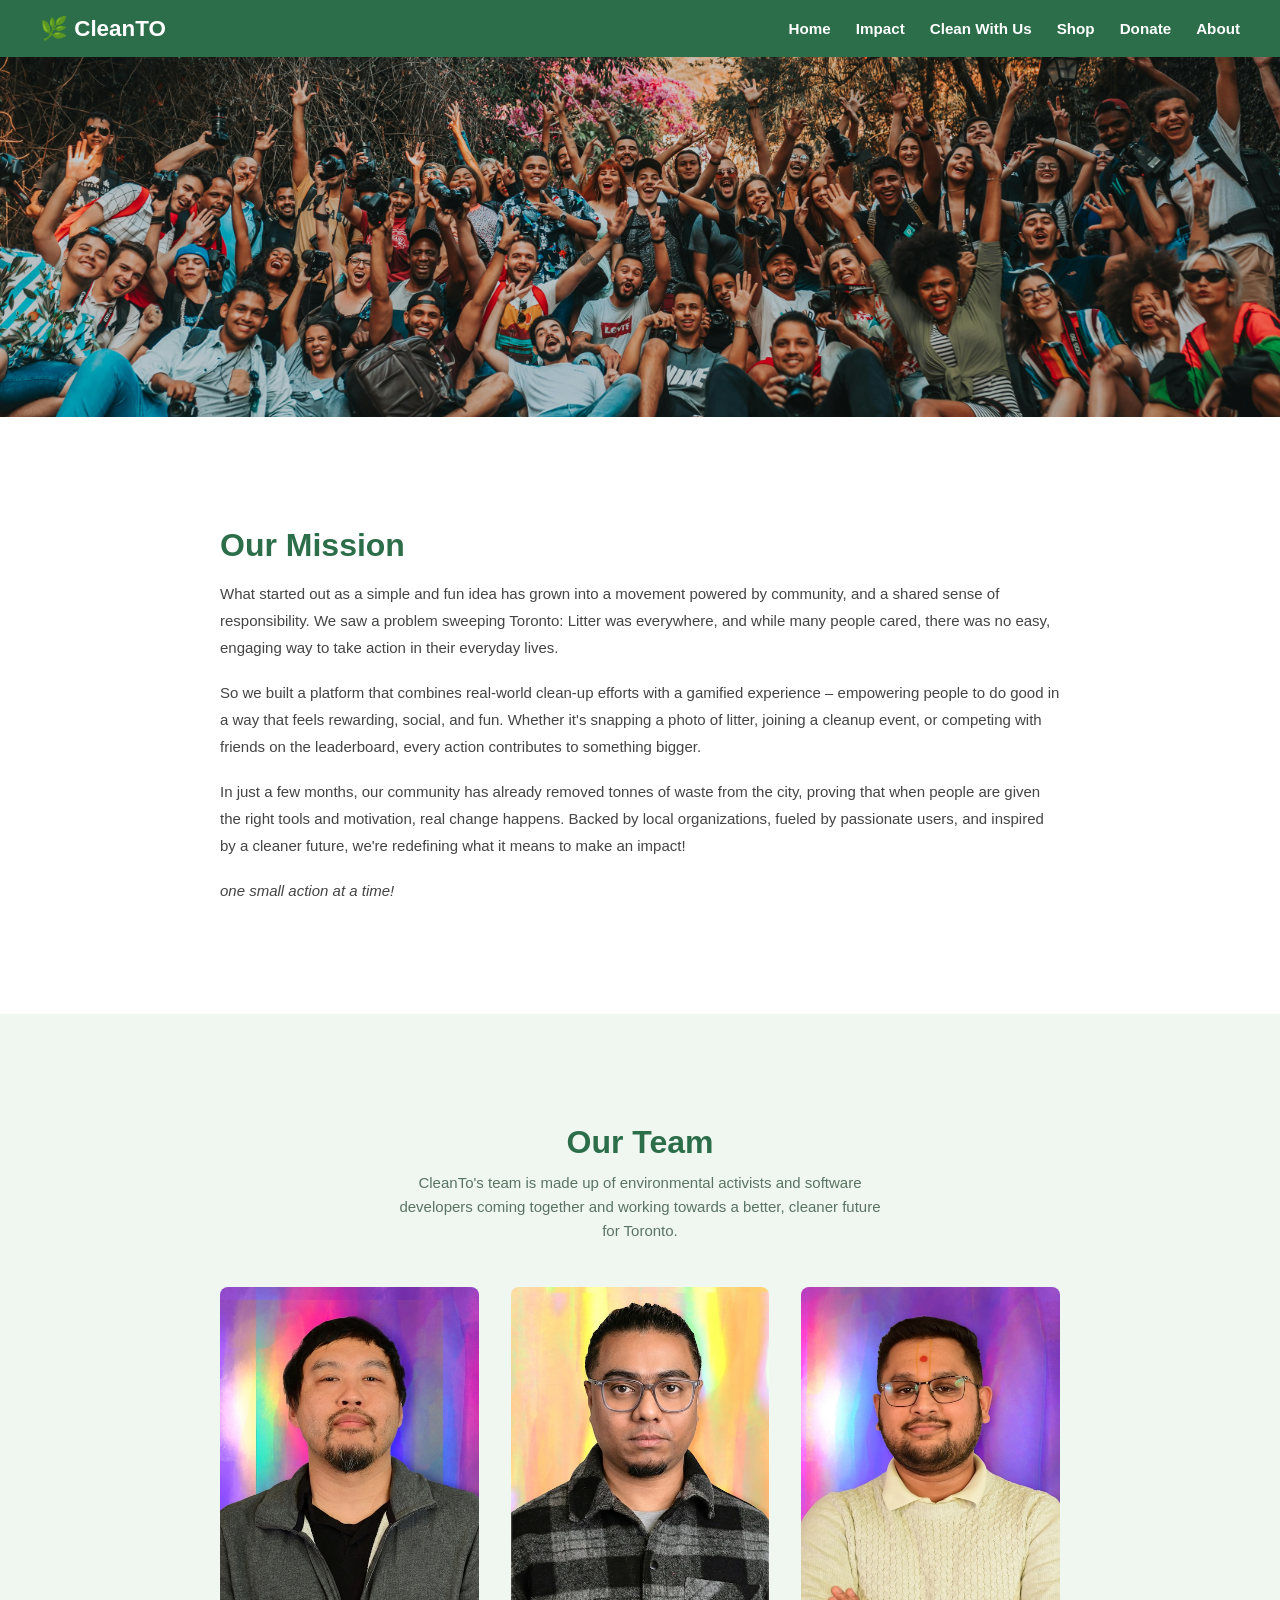
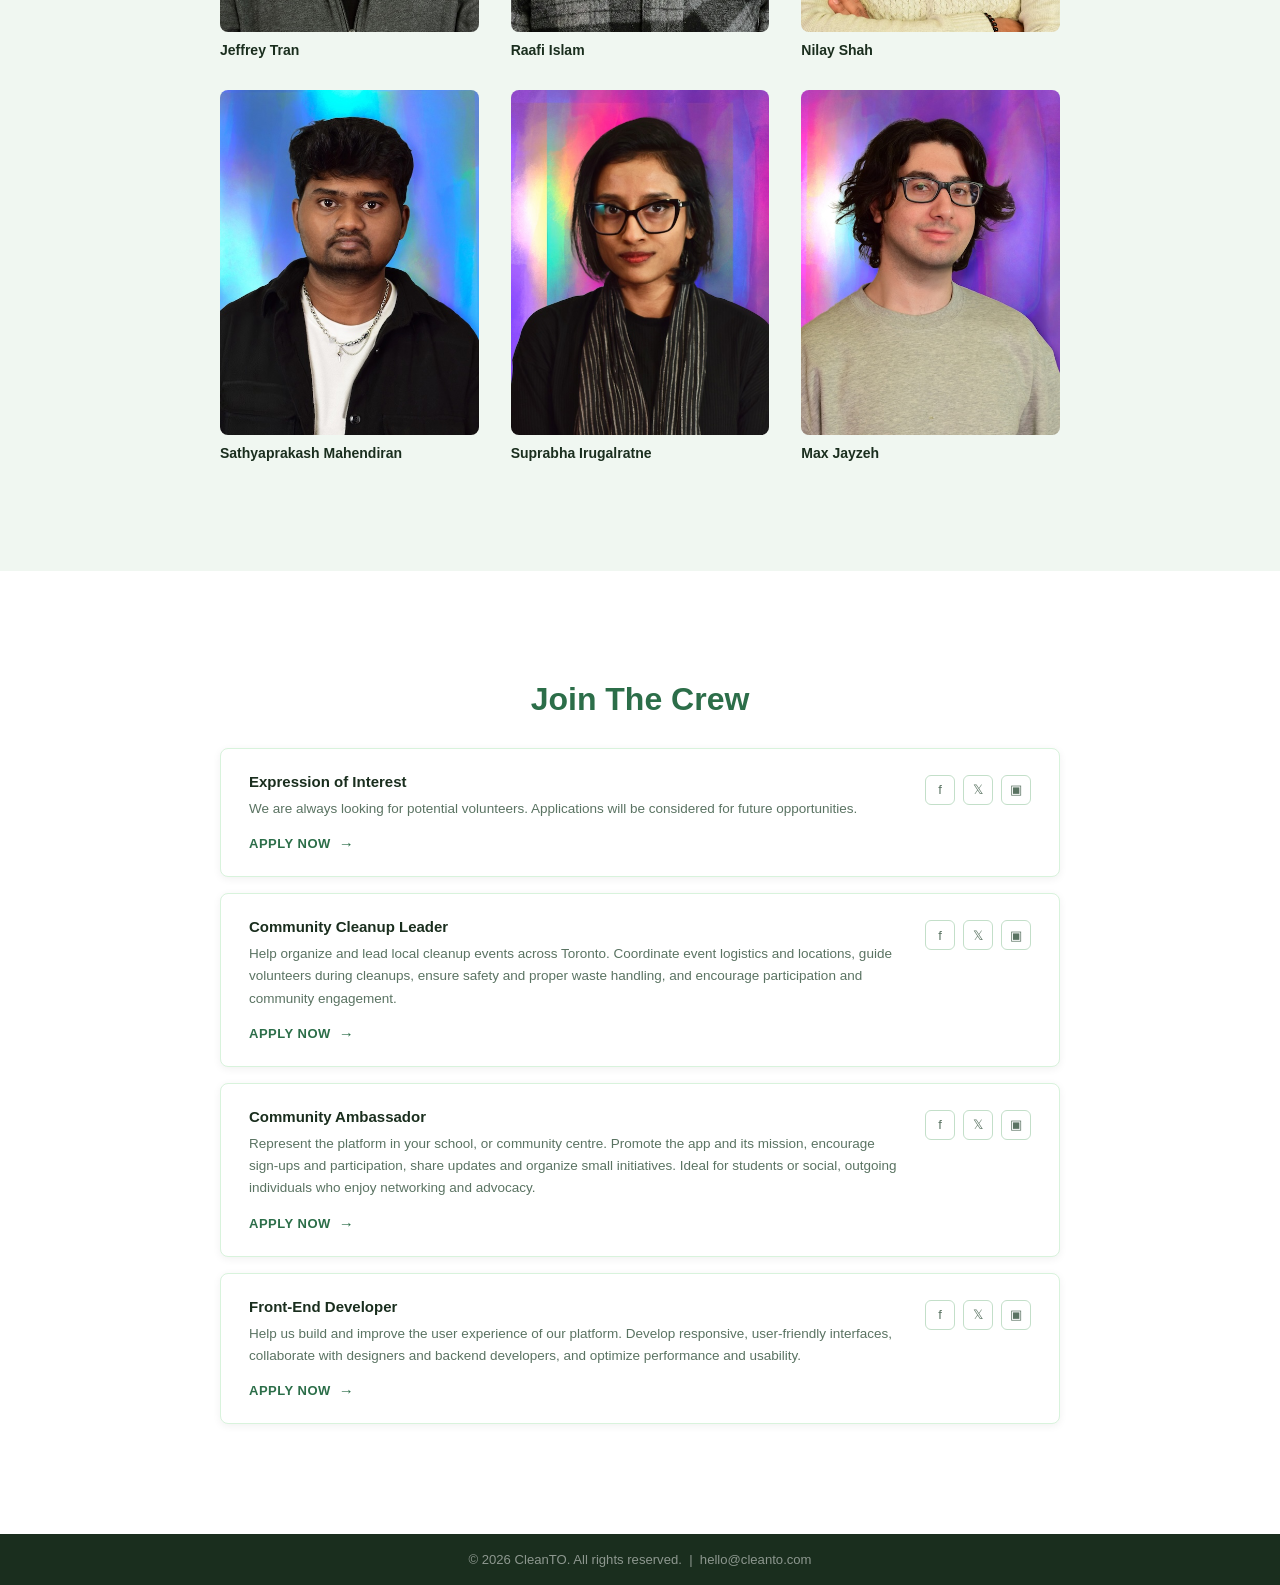
==== commit 5e776603: "Add files via upload" ====
--- a/about.html
+++ b/about.html
@@ -531,54 +531,7 @@
 
   <div id="about-page">
     <div class="hero-banner">
-      <svg viewBox="0 0 1200 360" xmlns="http://www.w3.org/2000/svg" preserveAspectRatio="xMidYMid slice">
-        <defs>
-          <linearGradient id="bgG" x1="0%" y1="0%" x2="100%" y2="100%">
-            <stop offset="0%" stop-color="#9ecfae"/>
-            <stop offset="50%" stop-color="#5a9e72"/>
-            <stop offset="100%" stop-color="#2c6e49"/>
-          </linearGradient>
-          <linearGradient id="hA" x1="0%" y1="0%" x2="100%" y2="100%">
-            <stop offset="0%" stop-color="#e8c4e0"/><stop offset="100%" stop-color="#a0b8e8"/>
-          </linearGradient>
-          <linearGradient id="hB" x1="0%" y1="0%" x2="100%" y2="100%">
-            <stop offset="0%" stop-color="#c4e8d0"/><stop offset="100%" stop-color="#e8d4a8"/>
-          </linearGradient>
-          <linearGradient id="hC" x1="0%" y1="0%" x2="100%" y2="100%">
-            <stop offset="0%" stop-color="#d0a8e8"/><stop offset="100%" stop-color="#a8d4e8"/>
-          </linearGradient>
-        </defs>
-        <rect width="1200" height="360" fill="url(#bgG)"/>
-        <rect width="1200" height="360" fill="rgba(255,255,255,0.06)"/>
-        <ellipse cx="95"   cy="185" rx="36" ry="42" fill="url(#hA)" opacity=".85"/>
-        <ellipse cx="95"   cy="136" rx="22" ry="24" fill="#d4a090"  opacity=".9"/>
-        <rect    x="65"    y="222"  width="60" height="115" rx="8"   fill="url(#hA)" opacity=".85"/>
-        <ellipse cx="215"  cy="175" rx="40" ry="48" fill="url(#hC)" opacity=".85"/>
-        <ellipse cx="215"  cy="120" rx="25" ry="27" fill="#8a7060"  opacity=".9"/>
-        <rect    x="181"   y="218"  width="68" height="125" rx="8"  fill="url(#hC)" opacity=".85"/>
-        <ellipse cx="340"  cy="180" rx="38" ry="46" fill="url(#hB)" opacity=".85"/>
-        <ellipse cx="340"  cy="127" rx="24" ry="26" fill="#c0a080"  opacity=".9"/>
-        <rect    x="308"   y="221"  width="64" height="120" rx="8"  fill="url(#hB)" opacity=".85"/>
-        <ellipse cx="468"  cy="165" rx="42" ry="52" fill="url(#hA)" opacity=".85"/>
-        <ellipse cx="468"  cy="106" rx="27" ry="29" fill="#a08870"  opacity=".9"/>
-        <rect    x="432"   y="212"  width="72" height="135" rx="8"  fill="url(#hA)" opacity=".85"/>
-        <ellipse cx="596"  cy="178" rx="39" ry="47" fill="url(#hC)" opacity=".85"/>
-        <ellipse cx="596"  cy="124" rx="24" ry="26" fill="#704030"  opacity=".9"/>
-        <rect    x="563"   y="220"  width="66" height="122" rx="8"  fill="url(#hC)" opacity=".85"/>
-        <ellipse cx="720"  cy="183" rx="37" ry="45" fill="url(#hB)" opacity=".85"/>
-        <ellipse cx="720"  cy="131" rx="23" ry="25" fill="#d0b090"  opacity=".9"/>
-        <rect    x="689"   y="223"  width="62" height="118" rx="8"  fill="url(#hB)" opacity=".85"/>
-        <ellipse cx="845"  cy="172" rx="41" ry="50" fill="url(#hA)" opacity=".85"/>
-        <ellipse cx="845"  cy="115" rx="26" ry="28" fill="#906850"  opacity=".9"/>
-        <rect    x="810"   y="217"  width="70" height="130" rx="8"  fill="url(#hA)" opacity=".85"/>
-        <ellipse cx="968"  cy="181" rx="38" ry="46" fill="url(#hC)" opacity=".85"/>
-        <ellipse cx="968"  cy="128" rx="24" ry="26" fill="#c09878"  opacity=".9"/>
-        <rect    x="936"   y="222"  width="64" height="120" rx="8"  fill="url(#hC)" opacity=".85"/>
-        <ellipse cx="1085" cy="186" rx="36" ry="44" fill="url(#hB)" opacity=".85"/>
-        <ellipse cx="1085" cy="135" rx="22" ry="24" fill="#a07858"  opacity=".9"/>
-        <rect    x="1055"  y="225"  width="60" height="112" rx="8"  fill="url(#hB)" opacity=".85"/>
-        <rect x="0" y="334" width="1200" height="26" fill="rgba(0,0,0,0.14)"/>
-      </svg>
+      <img src="banner.jpg" alt="CleanTO community" style="width:100%;height:100%;object-fit:cover;object-position:center;display:block;"/>
     </div>
 
     <section id="mission" class="about-mission">
--- a/style.css
+++ b/style.css
@@ -1,48 +1,36 @@
-/* RESET */
-body {
-  margin: 0;
-  font-family: Arial, sans-serif;
-  color: #222;
-}
-
-/* NAVBAR */
-#navbar {
-  display: flex;
-  justify-content: space-between;
-  align-items: center;
-  padding: 15px 30px;
-  background: white;
-  border-bottom: 1px solid #ddd;
-}
-
-.logo {
-  color: #2f6f44; /* UPDATED */
-  font-weight: bold;
-  display: flex;
-  align-items: center;
-  gap: 8px;
-  margin: 0;
-}
-
-.nav-links {
-  display: flex;
-  align-items: center;
-  gap: 28px;
-}
-
-.nav-links a {
-  text-decoration: none;
-  color: #222;
-  font-size: 14px;
-}
-
-.nav-links a:hover {
-  color: #2f6f44; /* UPDATED */
-}
-
-#navbar h2 {
-  color: #2f6f44; /* UPDATED */
-  margin: 0;
+
+/* Navigation */
+nav {
+    background-color: #2c6e49;
+    padding: 15px 40px;
+    display: flex;
+    justify-content: space-between;
+    align-items: center;
+}
+
+nav .logo {
+    color: white;
+    font-size: 1.4rem;
+    font-weight: bold;
+    text-decoration: none;
+}
+
+nav ul {
+    list-style: none;
+    margin: 0;
+    padding: 0;
+    display: flex;
+    gap: 25px;
+}
+
+nav ul li a {
+    color: white;
+    text-decoration: none;
+    font-size: 0.95rem;
+}
+
+nav ul li a:hover {
+    text-decoration: underline;
 }
 
 /* HERO SECTION */
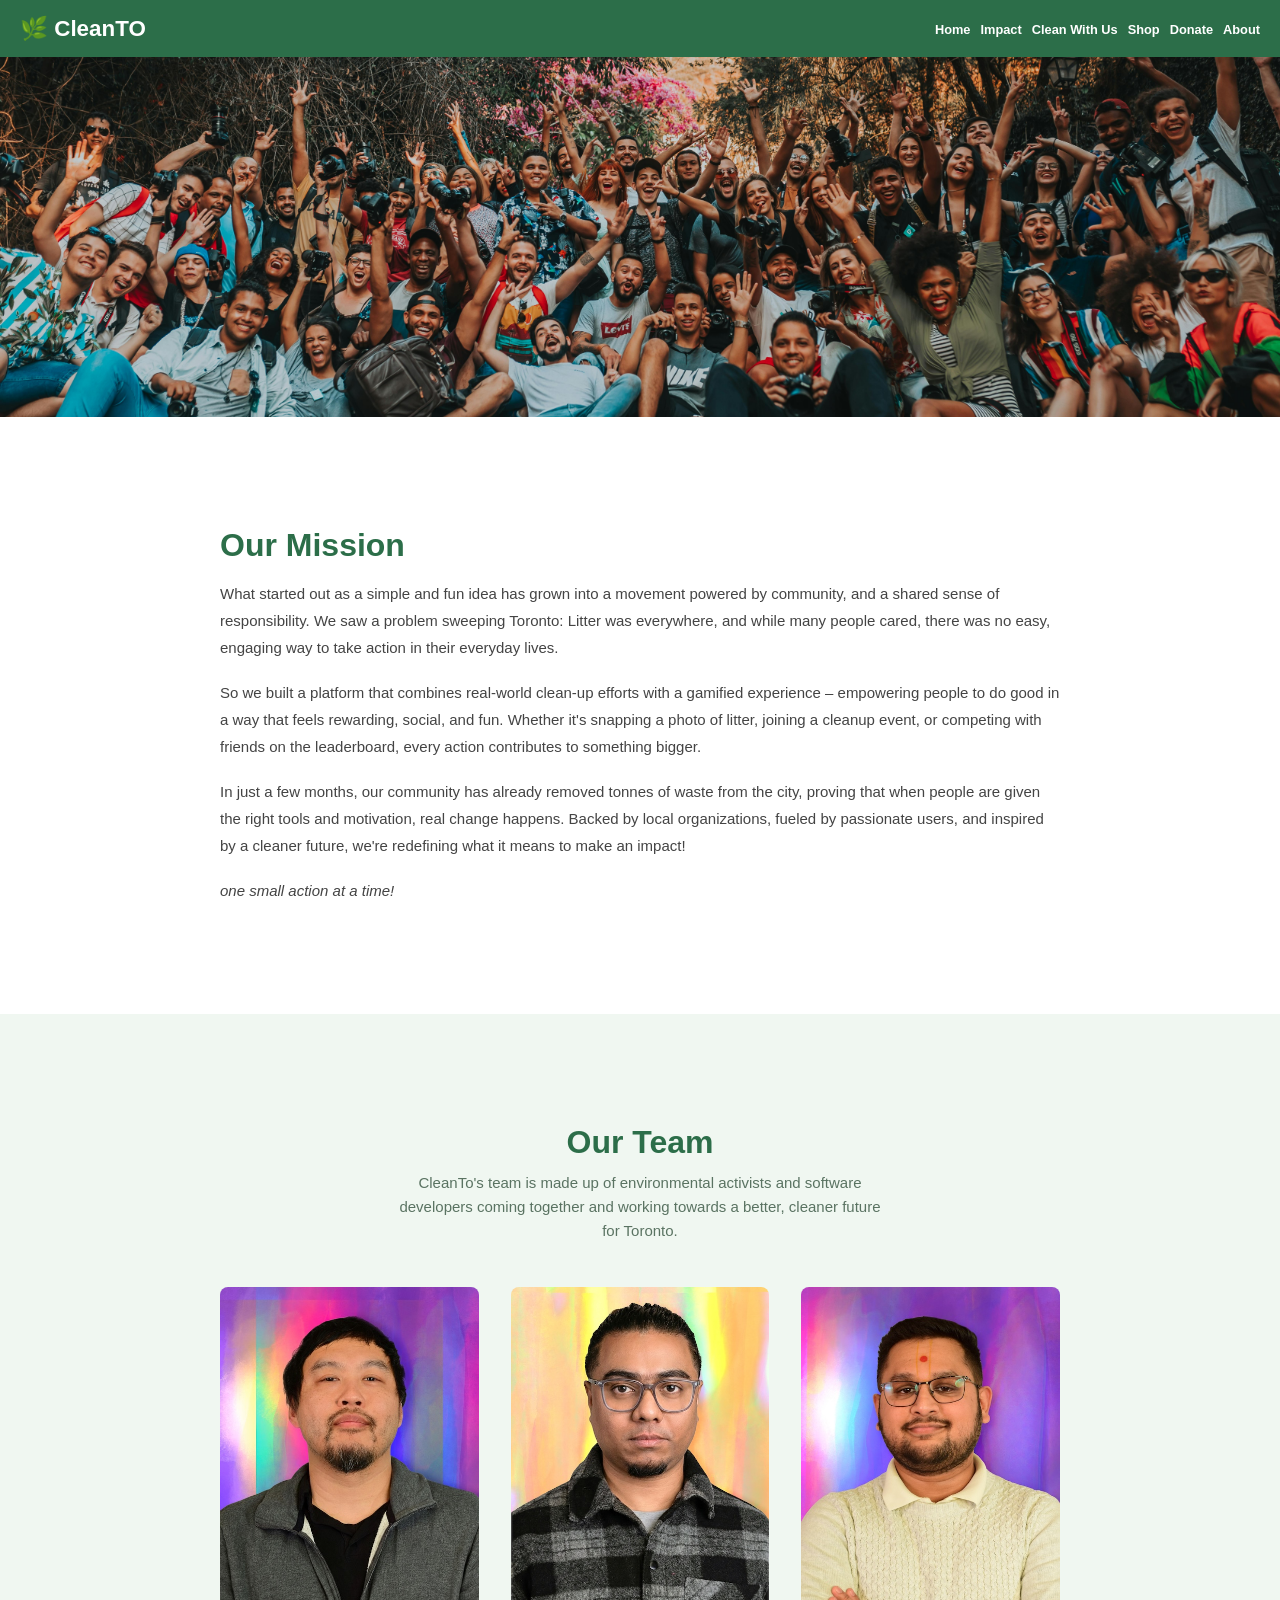
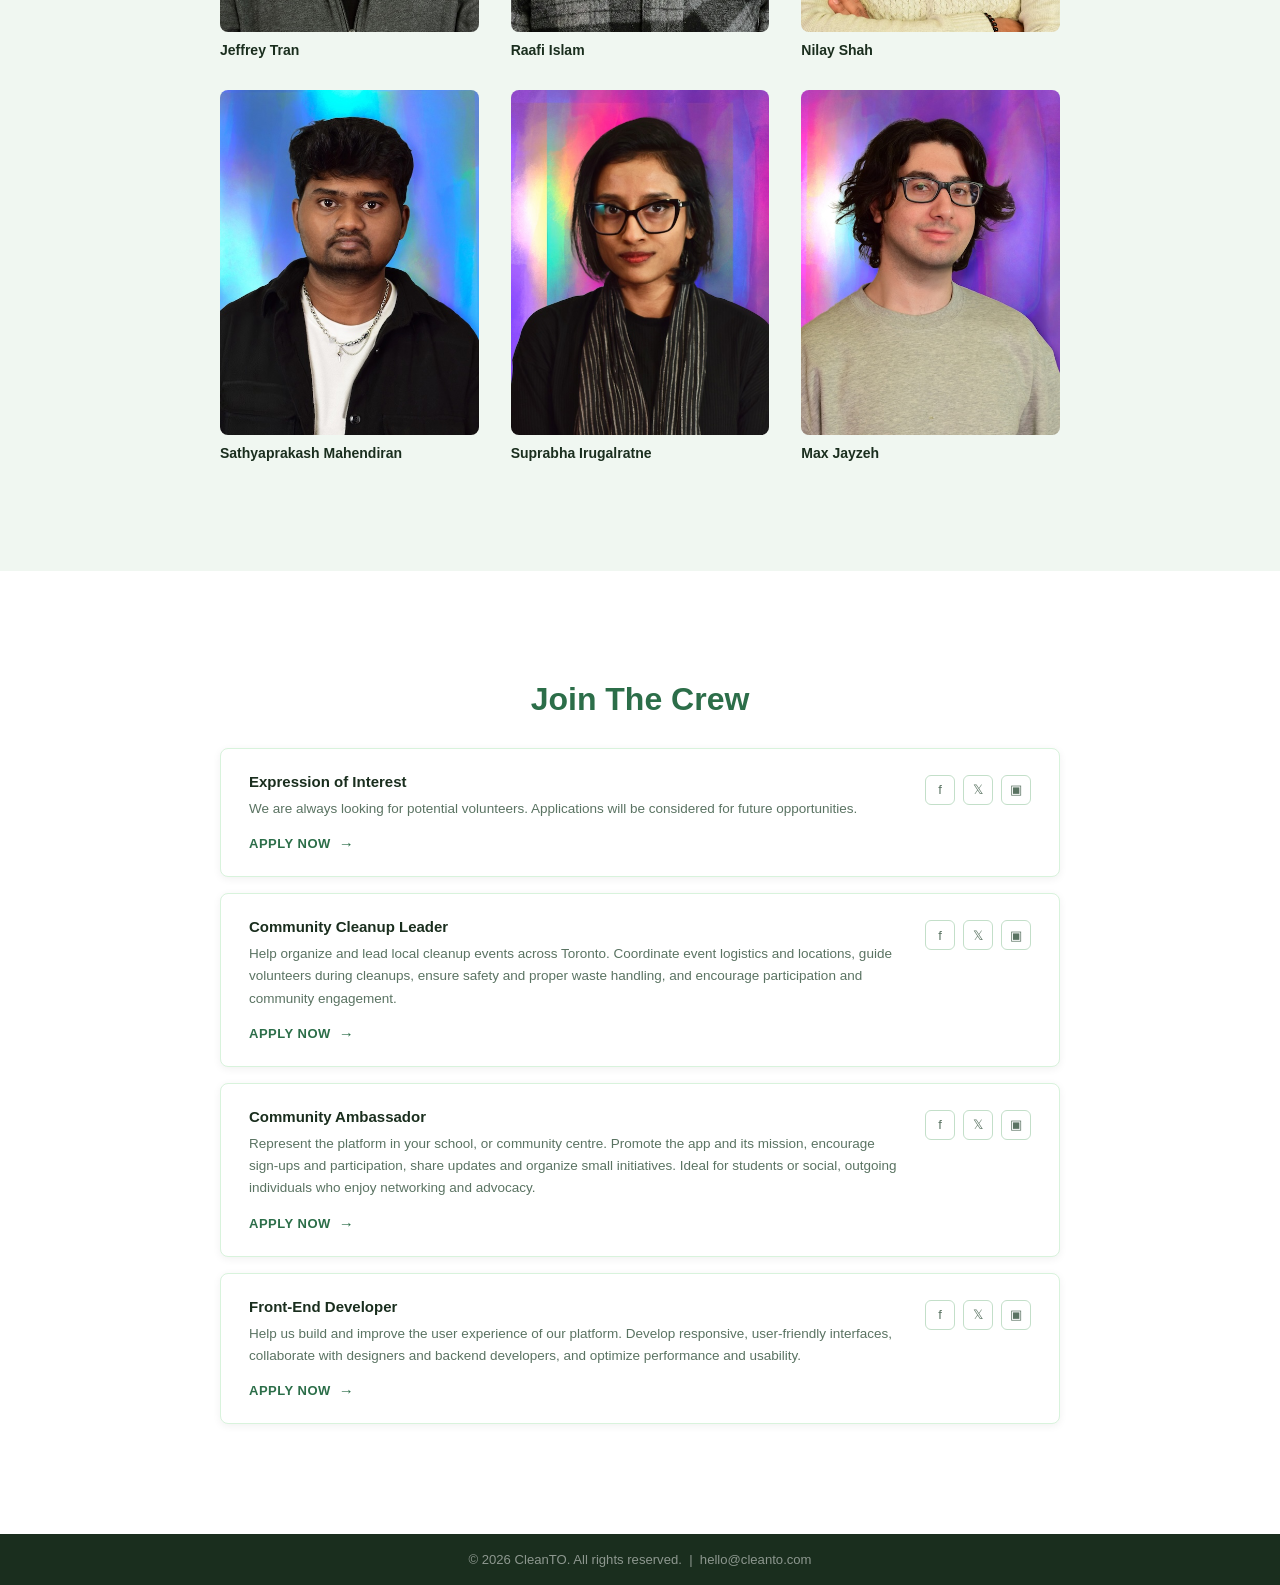
==== commit cac4c94a: "Add files via upload" ====
--- a/about.html
+++ b/about.html
@@ -517,17 +517,18 @@
 </head>
 <body>
 
-  <nav>
-    <a class="logo" href="#">🌿 CleanTO</a>
-    <ul>
-      <li><a href="#">Home</a></li>
-      <li><a href="#">Impact</a></li>
-      <li><a href="#">Clean With Us</a></li>
-      <li><a href="#">Shop</a></li>
-      <li><a href="#">Donate</a></li>
-      <li><a href="#" style="font-weight:bold;">About</a></li>
-    </ul>
-  </nav>
+    <!-- NAVIGATION -->
+    <nav>
+        <a href="#" class="logo">🌿 CleanTO</a>
+        <ul>
+            <li><a href="index.html" >Home</a></li>
+            <li><a href="impact.html" >Impact</a></li>
+            <li><a href="clean.html" >Clean With Us</a></li>
+            <li><a href="shop.html" >Shop</a></li>
+            <li><a href="donations.html" >Donate</a></li>
+            <li><a href="about.html" >About</a></li>
+        </ul>
+    </nav>
 
   <div id="about-page">
     <div class="hero-banner">
@@ -588,9 +589,9 @@
               <button class="apply-link" onclick="showJob('eoi')">APPLY NOW</button>
             </div>
             <div class="role-socials">
-              <a href="#" title="Facebook">f</a>
-              <a href="#" title="Twitter">𝕏</a>
-              <a href="#" title="Instagram">▣</a>
+              <a href="https://www.facebook.com/" title="Facebook">f</a>
+              <a href="https://www.twitter.com/" title="Twitter">𝕏</a>
+              <a href="https://www.Instagram.com/" title="Instagram">▣</a>
             </div>
           </div>
           <div class="role-item">
@@ -600,9 +601,9 @@
               <button class="apply-link" onclick="showJob('cleanup')">APPLY NOW</button>
             </div>
             <div class="role-socials">
-              <a href="#" title="Facebook">f</a>
-              <a href="#" title="Twitter">𝕏</a>
-              <a href="#" title="Instagram">▣</a>
+              <a href="https://www.facebook.com/" title="Facebook">f</a>
+              <a href="https://www.twitter.com/" title="Twitter">𝕏</a>
+              <a href="https://www.Instagram.com/" title="Instagram">▣</a>
             </div>
           </div>
           <div class="role-item">
@@ -612,9 +613,9 @@
               <button class="apply-link" onclick="showJob('ambassador')">APPLY NOW</button>
             </div>
             <div class="role-socials">
-              <a href="#" title="Facebook">f</a>
-              <a href="#" title="Twitter">𝕏</a>
-              <a href="#" title="Instagram">▣</a>
+              <a href="https://www.facebook.com/" title="Facebook">f</a>
+              <a href="https://www.twitter.com/" title="Twitter">𝕏</a>
+              <a href="https://www.Instagram.com/" title="Instagram">▣</a>
             </div>
           </div>
           <div class="role-item">
@@ -623,10 +624,10 @@
               <p>Help us build and improve the user experience of our platform. Develop responsive, user-friendly interfaces, collaborate with designers and backend developers, and optimize performance and usability.</p>
               <button class="apply-link" onclick="showJob('dev')">APPLY NOW</button>
             </div>
-            <div class="role-socials">
-              <a href="#" title="Facebook">f</a>
-              <a href="#" title="Twitter">𝕏</a>
-              <a href="#" title="Instagram">▣</a>
+             <div class="role-socials">
+              <a href="https://www.facebook.com/" title="Facebook">f</a>
+              <a href="https://www.twitter.com/" title="Twitter">𝕏</a>
+              <a href="https://www.Instagram.com/" title="Instagram">▣</a>
             </div>
           </div>
         </div>
--- a/container.css
+++ b/container.css
@@ -610,12 +610,3 @@
     gap: 14px;
     justify-content: center;
 }
-
-/* Footer */
-footer {
-    background-color: #1a2e1e;
-    color: rgba(255,255,255,0.5);
-    text-align: center;
-    padding: 18px;
-    font-size: 0.82rem;
-}
--- a/style.css
+++ b/style.css
@@ -1,11 +1,24 @@
-
-/* Navigation */
+* {
+    margin: 0;
+    padding: 0;
+    box-sizing: border-box;
+}
+
+body {
+  margin: 0;
+  font-family: Arial, sans-serif;
+  color: #222;
+}
+
+/* NAVBAR */
 nav {
     background-color: #2c6e49;
-    padding: 15px 40px;
+    padding: 15px 20px;
     display: flex;
     justify-content: space-between;
     align-items: center;
+    width: 100%;
+    flex-wrap: wrap; /* Allows links to wrap if the screen is too narrow */    
 }
 
 nav .logo {
@@ -20,18 +33,22 @@
     margin: 0;
     padding: 0;
     display: flex;
-    gap: 25px;
+    gap: 10px;
+    flex-wrap: wrap; /* Prevents links from pushing past the screen edge */
+    justify-content: flex-end;
 }
 
 nav ul li a {
     color: white;
     text-decoration: none;
-    font-size: 0.95rem;
+    font-weight:bold;
+    font-size: 0.8rem;
 }
 
 nav ul li a:hover {
     text-decoration: underline;
 }
+
 
 /* HERO SECTION */
 .hero {
@@ -61,6 +78,53 @@
   margin-right: 10px;
 }
 
+
+/* BUTTONS */
+.btn-green {
+  background: #2f6f44; /* UPDATED */
+  color: white;
+  padding: 10px 18px;
+  border: none;
+  border-radius: 6px;
+  cursor: pointer;
+}
+
+.btn-light {
+  background: #f5f5f5;
+  padding: 10px 18px;
+  border: none;
+  border-radius: 6px;
+  cursor: pointer;
+}
+
+
+.btn-white {
+    background-color: white;
+    color: #2c6e49;
+    border: none;
+    padding: 12px 26px;
+    font-size: 0.95rem;
+    border-radius: 6px;
+    cursor: pointer;
+}
+
+.btn-white:hover {
+    background-color: #d8f3dc;
+}
+
+.btn-outline {
+    background-color: transparent;
+    color: white;
+    border: 2px solid white;
+    padding: 12px 26px;
+    font-size: 0.95rem;
+    border-radius: 6px;
+    cursor: pointer;
+}
+
+.btn-outline:hover {
+    background-color: rgba(255,255,255,0.12);
+}
 /* BUTTONS */
 .btn-green {
   background: #2f6f44; /* UPDATED */
@@ -421,11 +485,7 @@
 .footer-logo {
   color: #2f6f44; /* UPDATED */
 }
-.btn-light {
-  text-decoration: none;
-  color: #222; /* same as your text color */
-  display: inline-block;
-}
+
 /* MODAL */
 .modal {
   display: none;
